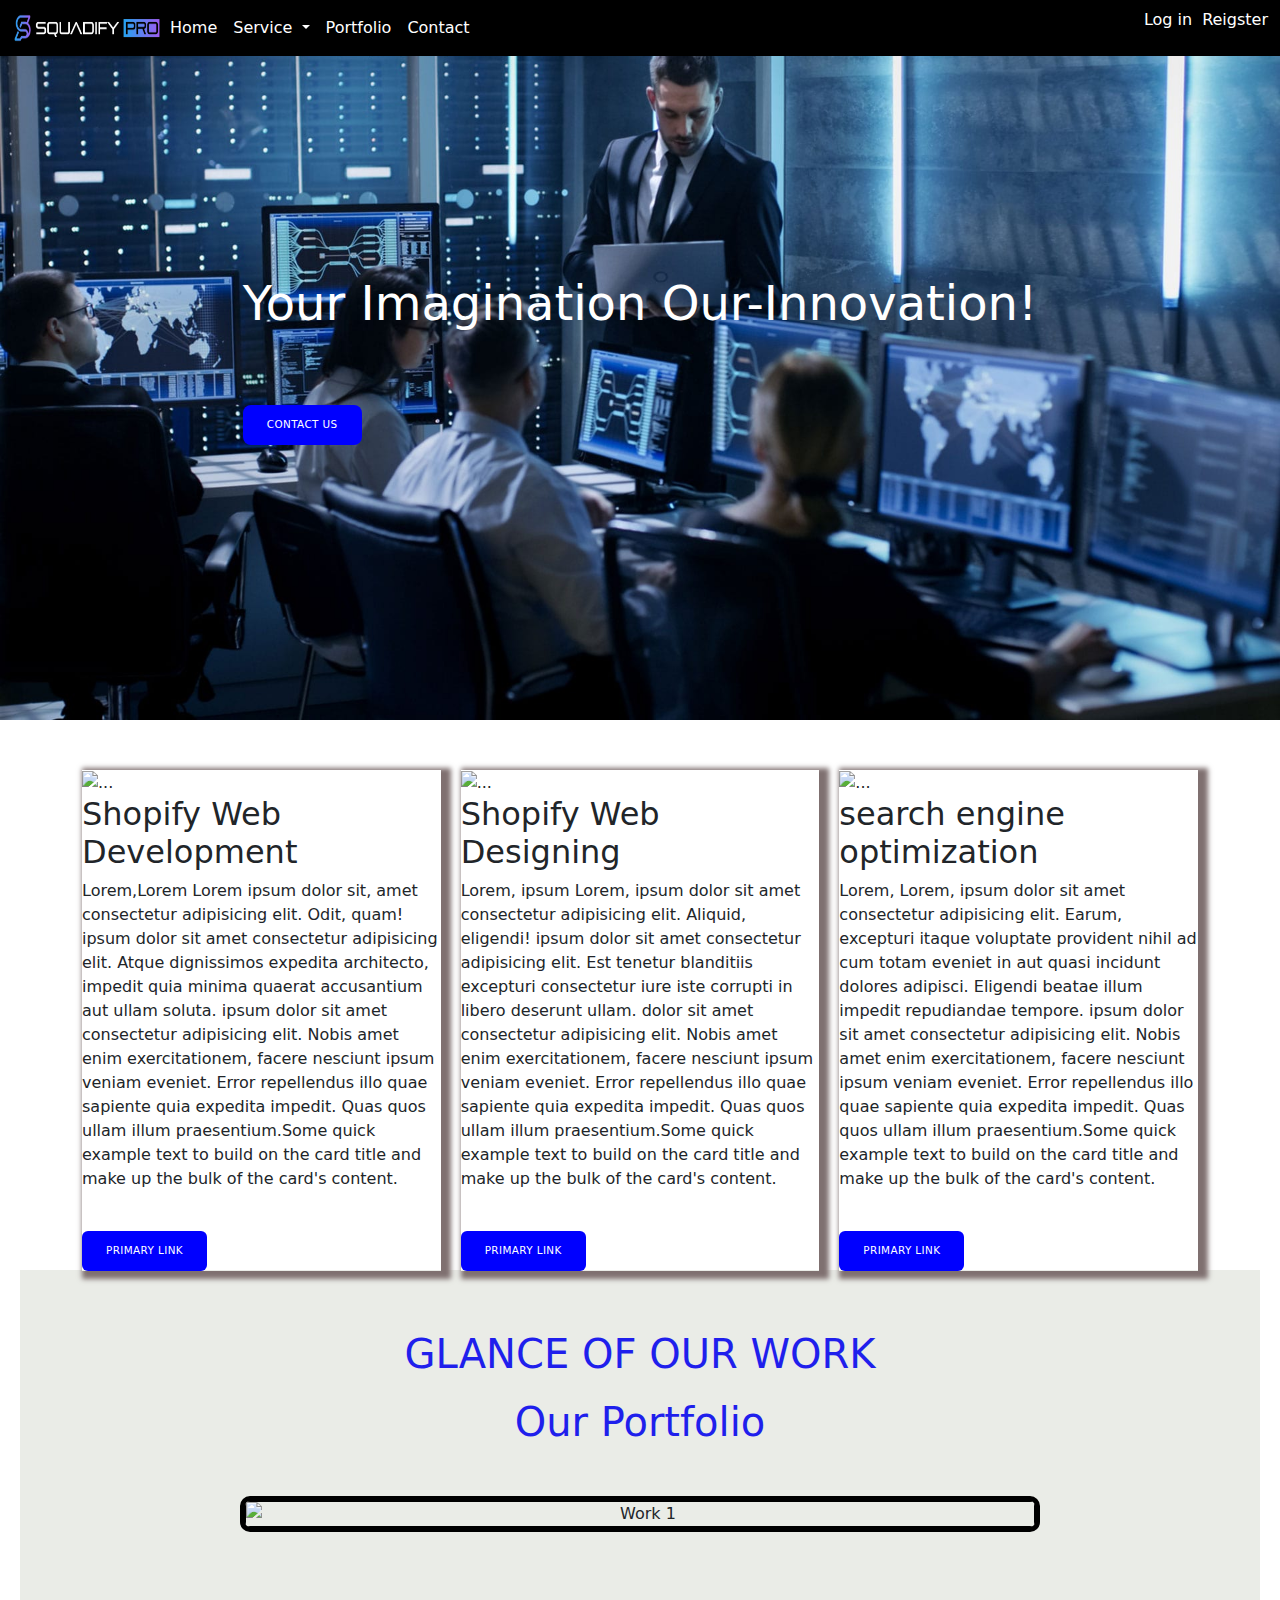
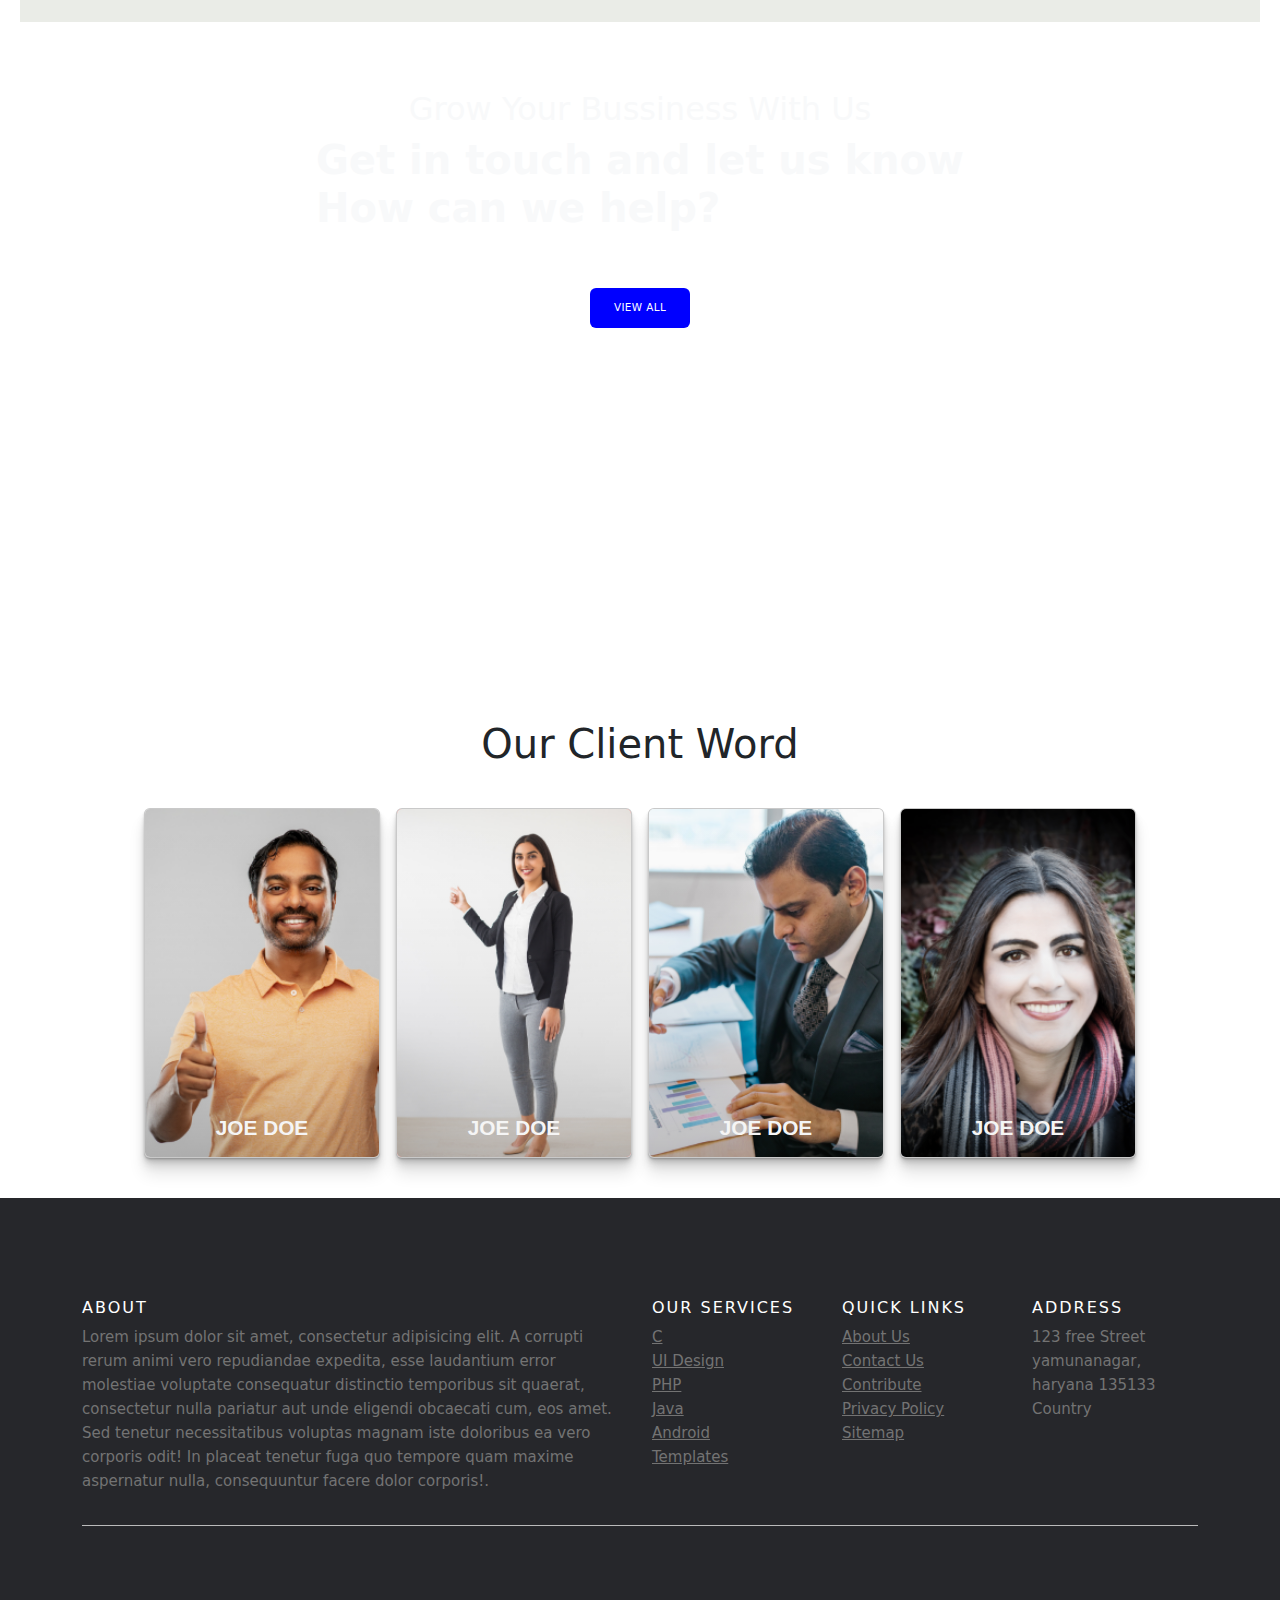
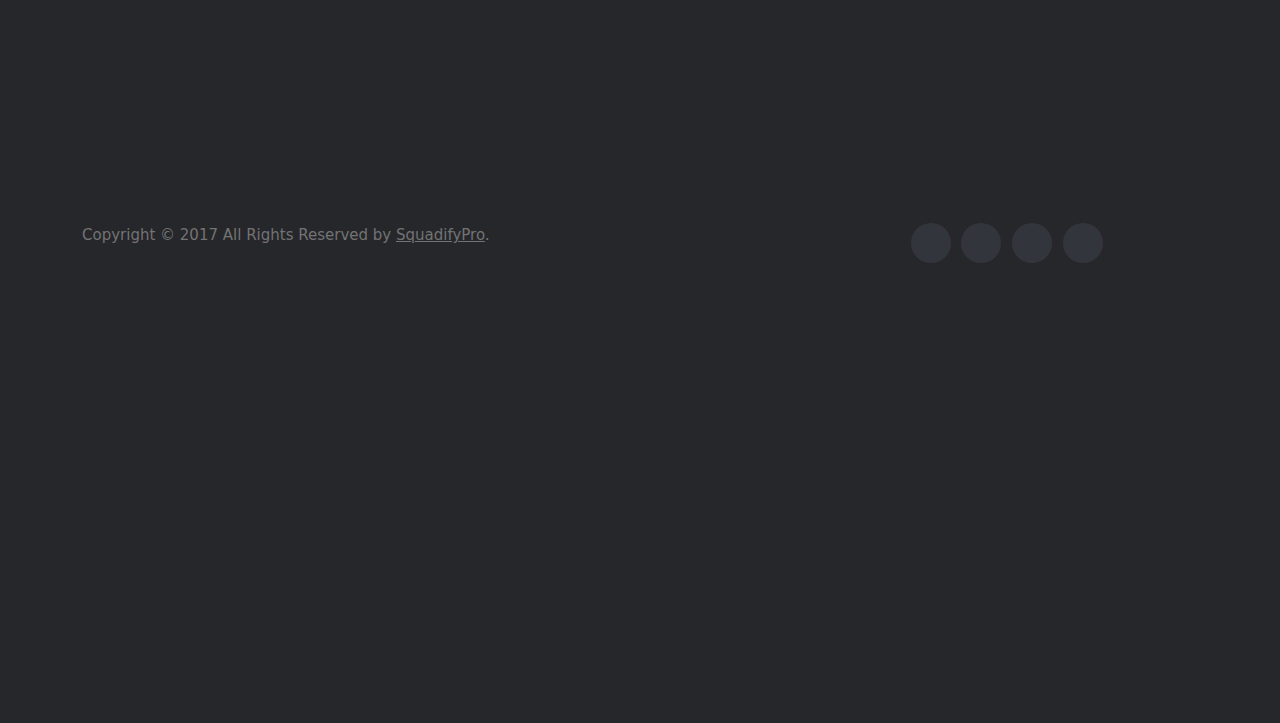
==== index.html @ 82ede5fd "first comit" ====
<!doctype html>
<html lang="en">

<head>
  <meta charset="utf-8">
  <meta name="viewport" content="width=device-width, initial-scale=1">
  <title>squadifypro</title>

  <link href="https://cdn.jsdelivr.net/npm/bootstrap@5.3.3/dist/css/bootstrap.min.css" rel="stylesheet"
    integrity="sha384-QWTKZyjpPEjISv5WaRU9OFeRpok6YctnYmDr5pNlyT2bRjXh0JMhjY6hW+ALEwIH" crossorigin="anonymous">

  <link rel="stylesheet" href="style.css">
  <link rel="icon" href="fav.ico" type="image/x-icon">

</head>

<body>
  <nav class="navbar navbar-expand-lg bg-body-tertiary">

    <div class="container-fluid d-flex justify-content-between align-items-center">

      <div class="logo">
        <img class="logo" src="Logo.png" alt="logo">
      </div>
      <button class="navbar-toggler togle-btn" type="button" data-bs-toggle="collapse"
        data-bs-target="#navbarSupportedContent" aria-controls="navbarSupportedContent" aria-expanded="false"
        aria-label="Toggle navigation">
        <span class="navbar-toggler-icon"></span>
      </button>
      <div class="collapse navbar-collapse" id="navbarSupportedContent">
        <ul class="navbar-nav me-auto mb-2 mb-lg-0 items">
          <li class="nav-item">
            <a class="nav-link active" aria-current="page" href="#">Home</a>
          </li>
          <li class="nav-item dropdown">
            <a class="nav-link dropdown-toggle" href="#" role="button" data-bs-toggle="dropdown" aria-expanded="false">
              Service
            </a>
            <ul class="dropdown-menu">
              <li><a class="dropdown-item" href="#">Web Designing</a></li>
              <li><a class="dropdown-item" href="#">App Develpoment</a></li>
              <li>
                <hr class="dropdown-divider">
              </li>
              <li><a class="dropdown-item" href="#">Cyber Security</a></li>
            </ul>
          </li>
          <li class="nav-item">
            <a class="nav-link active" aria-current="page" href="#">Portfolio</a>
          </li>
          <li class="nav-item">
            <a class="nav-link active" aria-current="page" href="#">Contact</a>
          </li>
        </ul>


        <div class="sign-up ">
          <ul class="d-flex signing">
            <li class="nav-item">
              <a class="nav-link active" aria-current="page" href="#">Log in</a>
            </li>
            <li class="nav-item">
              <a class="nav-link active" aria-current="page" href="#">Reigster</a>
            </li>
          </ul>
        </div>
      </div>


    </div>
  </nav>

  <div class="container-fluid main-img d-flex align-items-center justify-content-center">

    <div class="main-data">
      <h2 class="heading">Your Imagination Our-Innovation!</h2>
      <div class="btn-contact ">
        <button type="button" class="btn btn-primary btn-lg">Contact Us</button>
      </div>
    </div>
  </div>


  <div class="container d-flex  justify-content-center fst">
    <div class="card-web" style="width: 18rem;">
      <img src="https://squadifypro.com/wp-content/uploads/2021/07/shopify-logo.jpg" style="width: 15vw;"
        class="card-img-top" alt="...">
      <div class="card-body">
        <h2 >Shopify Web Development</h2>
        <p class="card-text">Lorem,Lorem Lorem ipsum dolor sit, amet consectetur adipisicing elit. Odit, quam! ipsum
          dolor sit amet consectetur adipisicing elit. Atque dignissimos expedita architecto, impedit quia minima
          quaerat accusantium aut ullam soluta. ipsum dolor sit amet consectetur adipisicing elit. Nobis amet enim
          exercitationem,
          facere nesciunt ipsum veniam eveniet. Error repellendus illo quae sapiente quia expedita impedit. Quas quos
          ullam illum praesentium.Some quick example text to build on the card title and make up the bulk of the card's
          content.</p>
        <a href="#" class="btn btn-primary " tabindex="-1" role="button" aria-disabled="true">Primary link</a>
      </div>
    </div>

    <div class="card-design" style="width: 18rem;">
      <img src="https://squadifypro.com/wp-content/uploads/2021/07/web-design.png" style="width: 8vw;"
        class="card-img-top" alt="...">
      <div class="card-body">
        <h2>Shopify Web Designing</h2>
        <p class="card-text">Lorem, ipsum Lorem, ipsum dolor sit amet consectetur adipisicing elit. Aliquid, eligendi!
          ipsum dolor sit amet consectetur adipisicing elit. Est tenetur blanditiis excepturi consectetur iure iste
          corrupti in libero deserunt ullam. dolor sit amet consectetur adipisicing elit. Nobis amet enim
          exercitationem,
          facere nesciunt ipsum veniam eveniet. Error repellendus illo quae sapiente quia expedita impedit. Quas quos
          ullam illum praesentium.Some quick example text to build on the card title and make up the bulk of the card's
          content.</p>
        <a href="#" class="btn btn-primary " tabindex="-1" role="button">Primary link</a>
      </div>
    </div>

    <div class="card-seo" style="width: 18rem;">
      <img src="https://squadifypro.com/wp-content/uploads/2021/07/seo-logo.png" style="width: 8vw;"
        class="card-img-top" alt="...">
      <div class="card-body">
        <h2>search engine optimization</h2>
        <p class="card-text">Lorem, Lorem, ipsum dolor sit amet consectetur adipisicing elit. Earum, excepturi itaque
          voluptate provident nihil ad cum totam eveniet in aut quasi incidunt dolores adipisci. Eligendi beatae illum
          impedit repudiandae tempore. ipsum dolor sit amet consectetur adipisicing elit. Nobis amet enim
          exercitationem,
          facere nesciunt ipsum veniam eveniet. Error repellendus illo quae sapiente quia expedita impedit. Quas quos
          ullam illum praesentium.Some quick example text to build on the card title and make up the bulk of the card's
          content.</p>
        <a href="#" class="btn btn-primary" tabindex="-1" role="button" aria-disabled="true">Primary link</a>
      </div>
    </div>
  </div>



  <section class="portfolio" id="portfolio">
    <div class="portfolio1">
      <h1 class="portfolio1-heading">
        GLANCE OF OUR WORK
      </h1>
      <h1 class="portfolio2-heading">
        Our Portfolio
      </h1>
    </div>

    <div class="slider">
      <div class="slides">
        <div class="slide"><img src="https://squadifypro.com/wp-content/uploads/2022/08/mbn-2.png" alt="Work 1"></div>
        <div class="slide"><img src="https://squadifypro.com/wp-content/uploads/2022/08/VAlue-2-1.png" alt="Work 2">
        </div>
        <div class="slide"><img src="https://squadifypro.com/wp-content/uploads/2022/08/New-Project-2-1.png"
            alt="Work 3"></div>


      </div>


  </section>



  <!-- <div class="portfolio mt-5 d-flex flex-column align-items-center text-primary">
    <div class="content">
      <h2>Our Portfolio</h2>
    </div>
    <div class="container-lg " style="height: 40vh;">
      <div id="carouselExampleAutoplaying" class="carousel slide" data-bs-ride="carousel">
        <div class="carousel-inner">
          <div class="carousel-item active">
            <img src="https://buffer.com/library/content/images/size/w1200/2023/10/free-images.jpg"
              class="d-block w-100" alt="...">
          </div>
          <div class="carousel-item">
            <img
              src="https://images.ctfassets.net/hrltx12pl8hq/28ECAQiPJZ78hxatLTa7Ts/2f695d869736ae3b0de3e56ceaca3958/free-nature-images.jpg?fit=fill&w=1200&h=630"
              class="d-block w-100" alt="...">
          </div>
          <div class="carousel-item">
            <img src="https://d38b044pevnwc9.cloudfront.net/cutout-nuxt/enhancer/2.jpg" class="d-block w-100" alt="...">
          </div>
        </div>
        <button class="carousel-control-prev" type="button" data-bs-target="#carouselExampleAutoplaying"
          data-bs-slide="prev">
          <span class="carousel-control-prev-icon" aria-hidden="true"></span>
          <span class="visually-hidden">Previous</span>
        </button>
        <button class="carousel-control-next" type="button" data-bs-target="#carouselExampleAutoplaying"
          data-bs-slide="next">
          <span class="carousel-control-next-icon" aria-hidden="true"></span>
          <span class="visually-hidden">Next</span>
        </button>
      </div>

      <div class="btn-potfolio d-flex justify-content-center mt-3">
        <button type="button" class="btn btn-primary ">View All</button>
      </div>
    </div>

  </div> -->
  

  <div class="container-fluid bck-img" style="height: 70vh;">

    <div class="text text-light d-flex justify-content-center flex-column align-items-center ">
      <h1 class="touch-headline1 fs-2 mt-5">Grow Your Bussiness With Us</h1>
      <h1 class="touch-headline2 fw-bolder ">Get in touch and let us know<br>How can we help?</h1>
      <button type="button" class="btn btn-primary mt-5 ">View All</button>
    </div>
  </div>

  <div class="container-fluid d-flex flex-column align-items-center text-center mt-5">

    <h1 class="heading-review">Our Client Word</h1>


    <main class="page-content mt-3 my-4">
      <div class="card">
        <div class="content">
          <h2 class="title">JOE DOE</h2>
          <p class="copy">Lorem lit. Eligendi maiores architecto inventore veritatis autem deserunt perspiciatis, velit
            odit rerum odio.amet con
            mountains</p>
          <a href="https://squadifypro.com/portfolio/"><button class="btn">Read more</button></a>
          <!-- <button class="btn">Read more</button> -->
        </div>

      </div>
      <div class="card">
        <div class="content">
          <h2 class="title">JOE DOE</h2>
          <p class="copy">Lorem lit. Eligendi maiores architecto inventore veritatis autem deserunt perspiciatis, velit
            odit rerum odio.amet con
            mountains</p>
          <a href="https://squadifypro.com/portfolio/"><button class="btn">Read more</button></a>
          <!-- <button class="btn">Read more</button> -->
        </div>
      </div>
      <div class="card">
        <div class="content">
          <h2 class="title">JOE DOE</h2>
          <p class="copy">Lorem lit. Eligendi maiores architecto inventore veritatis autem deserunt perspiciatis, velit
            odit rerum odio.amet con
            mountains</p>
          <a href="https://squadifypro.com/portfolio/"><button class="btn">Read more</button></a>
          <!-- <button class="btn">Read more</button> -->
        </div>
      </div>
      <div class="card">
        <div class="content">
          <h2 class="title">JOE DOE</h2>
          <p class="copy">Lorem lit. Eligendi maiores architecto inventore veritatis autem deserunt perspiciatis, velit
            odit rerum odio.amet con
            mountains</p>
          <a href="https://squadifypro.com/portfolio/"><button class="btn">Read more</button></a>
          <!-- <button class="btn">Read more</button> -->
        </div>
      </div>
    </main>

  </div>





  <footer class="site-footer">
    <div class="container">
      <div class="row">
        <div class=" col-md-6">
          <h6>About</h6>
          <p class="text-justify">Lorem ipsum dolor sit amet, consectetur adipisicing elit. A corrupti rerum animi vero
            repudiandae expedita, esse laudantium error molestiae voluptate consequatur distinctio temporibus sit
            quaerat, consectetur nulla pariatur aut unde eligendi obcaecati cum, eos amet. Sed tenetur necessitatibus
            voluptas magnam iste doloribus ea vero corporis odit! In placeat tenetur fuga quo tempore quam maxime
            aspernatur nulla, consequuntur facere dolor corporis!.</p>
        </div>

        <div class="col-md-2">
          <h6>Our Services</h6>
          <ul class="footer-links">
            <li><a href="http://scanfcode.com/category/c-language/">C</a></li>
            <li><a href="http://scanfcode.com/category/front-end-development/">UI Design</a></li>
            <li><a href="http://scanfcode.com/category/back-end-development/">PHP</a></li>
            <li><a href="http://scanfcode.com/category/java-programming-language/">Java</a></li>
            <li><a href="http://scanfcode.com/category/android/">Android</a></li>
            <li><a href="http://scanfcode.com/category/templates/">Templates</a></li>
          </ul>
        </div>

        <div class="col-md-2">
          <h6>Quick Links</h6>
          <ul class="footer-links">
            <li><a href="http://scanfcode.com/about/">About Us</a></li>
            <li><a href="http://scanfcode.com/contact/">Contact Us</a></li>
            <li><a href="http://scanfcode.com/contribute-at-scanfcode/">Contribute</a></li>
            <li><a href="http://scanfcode.com/privacy-policy/">Privacy Policy</a></li>
            <li><a href="http://scanfcode.com/sitemap/">Sitemap</a></li>
          </ul>
        </div>
        <div class="col-md-2">
          <h6>Address</h6>
          <p>123 free Street<br>yamunanagar, haryana 135133<br>Country</p>
        </div>
      </div>
      <hr>
    </div>
    <div class="container">
      <div class="row">
        <div class="col-md-8">
          <p class="copyright-text">Copyright &copy; 2017 All Rights Reserved by
            <a href="#">SquadifyPro</a>.
          </p>
        </div>

        <div class="col-md-3">
          <ul class="social-icons">
            <li><a class="facebook" href="#"><i class="fab fa-facebook"></i></a></li>
            <li><a class="twitter" href="#"><i class="fab fa-twitter"></i></a></li>
            <li><a class="dribbble" href="#"><i class="fab fa-dribbble"></i></a></li>
            <li><a class="linkedin" href="#"><i class="fab fa-linkedin"></i></a></li>
          </ul>

        </div>
      </div>
    </div>
  </footer>

  <script src="https://cdn.jsdelivr.net/npm/bootstrap@5.3.3/dist/js/bootstrap.bundle.min.js"
    integrity="sha384-YvpcrYf0tY3lHB60NNkmXc5s9fDVZLESaAA55NDzOxhy9GkcIdslK1eN7N6jIeHz"
    crossorigin="anonymous"></script>
</body>

</html>
---- style.css ----
* {
    margin: 0;
    padding: 0;
}

body {
    overflow-x: hidden;
}

.logo {
    width: 150px !important;
    height: 40px !important;
}

.navbar {
    background-color: black !important;
    color: white !important;
    position: fixed !important;
    width: 100%;
    z-index: 500;

}

.nav-link,
.navbar-toggler-icon,
.dropdown-item {
    color: white !important;
}

.dropdown-menu li a {
    color: black !important;
}

.togle-btn {
    color: rgb(240, 235, 235) !important;
    /* border: 3px solid gray; */
    z-index: 1000;
    opacity: 1;

}

.signing {
    gap: 10px;
    list-style: none;

}

.main-img {
    background-image: url('home.jpg');
    background-size: cover;

    width: 100vw;
    height: 80vh;
}

/* .main-data{
     display: flex;
     flex-direction: column;
     align-items: center;
     position: relative;
     top: 200px;
} */
.heading {
    color: white;
    font-weight: 900px;
    font-size: 3rem;
    padding-bottom: 40px;
}

.btn-contact .btn {
    transition: transform 0.4s ease, background-color 0.4s ease;
}

.btn-contact .btn:hover {
    transform: scale(1.1);
    background-color: #66add4;
}

.container {
    gap: 20px;
    margin-top: 50px;
    height: 30rem;
    flex-wrap: wrap;

}

.card-web {
    flex: 1 1 250px;
    box-shadow: 5px 3px 5px 5px rgb(127, 112, 112);
}

.card-design {
    flex: 1 1 250px;
    box-shadow: 5px 3px 5px 5px rgb(127, 112, 112);
}

.card-seo {
    flex: 1 1 250px;
    box-shadow: 5px 3px 5px 5px rgb(127, 112, 112);
}

.card-web,
.card-design,
.card-seo {
    flex: 1 1 250px;
    box-shadow: 5px 3px 5px 5px rgb(127, 112, 112);
    transition: transform 0.3s ease, box-shadow 0.3s ease;
}

.card-web:hover,
.card-design:hover,
.card-seo:hover {
    transform: translateY(-10px);
    box-shadow: 10px 6px 10px 5px rgba(21, 20, 20, 0.8);
}

.bck-img {
    background-image: linear-gradient(rgba(19, 47, 102, 0.33), rgba(19, 47, 102, 0.33)), url(https://squadifypro.com/wp-content/uploads/2021/07/scott-graham-5fNmWej4tAA-unsplash-1-1.jpg);
    background-size: auto, cover;
    background-attachment: fixed;
    background-repeat: no-repeat;
    text-align: left;
    background-position: center;
}



@import url('https://fonts.googleapis.com/css?family=Cardo:400i|Rubik:400,700&display=swap');

:root {
    --d: 700ms;
    --e: cubic-bezier(0.19, 1, 0.22, 1);
    --font-sans: 'Rubik', sans-serif;
    --font-serif: 'Cardo', serif;
}

/* * {
	 box-sizing: border-box;
} */
/* html, body {
	 height: 100%;
} */
/* body {
	 display: grid;
	 place-items: center;
} */
.page-content {
    display: grid;
    grid-gap: 1rem;
    padding: 1rem;
    max-width: 1024px;
    margin: 0 auto;
    font-family: var(--font-sans);
}

@media (min-width: 600px) {
    .page-content {
        grid-template-columns: repeat(2, 1fr);
    }
}

@media (min-width: 800px) {
    .page-content {
        grid-template-columns: repeat(4, 1fr);
    }
}

.card {
    position: relative;
    display: flex;
    align-items: flex-end;
    overflow: hidden;
    padding: 1rem;
    width: 100%;
    text-align: center;
    color: whitesmoke;
    background-color: whitesmoke;
    box-shadow: 0 1px 1px rgba(0, 0, 0, 0.1), 0 2px 2px rgba(0, 0, 0, 0.1), 0 4px 4px rgba(0, 0, 0, 0.1), 0 8px 8px rgba(0, 0, 0, 0.1), 0 16px 16px rgba(0, 0, 0, 0.1);
}

@media (min-width: 600px) {
    .card {
        height: 350px;
    }
}

.card:before {
    content: '';
    position: absolute;
    top: 0;
    left: 0;
    width: 100%;
    height: 110%;
    background-size: cover;
    background-position: 0 0;
    transition: transform calc(var(--d) * 1.5) var(--e);
    pointer-events: none;
}

.card:after {
    content: '';
    display: block;
    position: absolute;
    top: 0;
    left: 0;
    width: 100%;
    height: 200%;
    pointer-events: none;
    background-image: linear-gradient(to bottom, rgba(0, 0, 0, 0) 0%, rgba(0, 0, 0, 0.009) 11.7%, rgba(0, 0, 0, 0.034) 22.1%, rgba(0, 0, 0, 0.072) 31.2%, rgba(0, 0, 0, 0.123) 39.4%, rgba(0, 0, 0, 0.182) 46.6%, rgba(0, 0, 0, 0.249) 53.1%, rgba(0, 0, 0, 0.320) 58.9%, rgba(0, 0, 0, 0.394) 64.3%, rgba(0, 0, 0, 0.468) 69.3%, rgba(0, 0, 0, 0.540) 74.1%, rgba(0, 0, 0, 0.607) 78.8%, rgba(0, 0, 0, 0.668) 83.6%, rgba(0, 0, 0, 0.721) 88.7%, rgba(0, 0, 0, 0.762) 94.1%, rgba(0, 0, 0, 0.790) 100%);
    transform: translateY(-50%);
    transition: transform calc(var(--d) * 2) var(--e);
}

.card:nth-child(1):before {
    background-image: url(1.png);
    /* background-color:lightgreen; */
    /* background-image: url(https://images.unsplash.com/photo-1517021897933-0e0319cfbc28?ixlib=rb-1.2.1&q=80&fm=jpg&crop=entropy&cs=tinysrgb&w=400&fit=max&ixid=eyJhcHBfaWQiOjE0NTg5fQ); */
}

.card:nth-child(2):before {
    background-color: lightcoral;
    background-image: url(3.png);

    /* background-image: url(https://images.unsplash.com/photo-1533903345306-15d1c30952de?ixlib=rb-1.2.1&q=80&fm=jpg&crop=entropy&cs=tinysrgb&w=400&fit=max&ixid=eyJhcHBfaWQiOjE0NTg5fQ); */
}

.card:nth-child(3):before {
    background-image: url(2.png);
    /* background-color:lightpink; */
    /* background-image: url(https://www.istockphoto.com/photo/portrait-of-young-man-ready-for-job-business-concept-gm1476170969-505444546?utm_campaign=srp_photos_top&utm_content=https%3A%2F%2Funsplash.com%2Fs%2Fphotos%2Fprofile-picture&utm_medium=affiliate&utm_source=unsplash&utm_term=profile+picture%3A%3A%3A); */
}

.card:nth-child(4):before {
    background-image: url(4.png);
    /* background-color: lightgray; */
    /* background-image: url(https://images.unsplash.com/photo-1531306728370-e2ebd9d7bb99?ixlib=rb-1.2.1&q=80&fm=jpg&crop=entropy&cs=tinysrgb&w=400&fit=max&ixid=eyJhcHBfaWQiOjE0NTg5fQ); */
}

.content {
    position: relative;
    display: flex;
    flex-direction: column;
    align-items: center;
    width: 100%;
    padding: 1rem;
    transition: transform var(--d) var(--e);
    z-index: 1;
}

.content>*+* {
    margin-top: 1rem;
}

.title {
    font-size: 1.3rem;
    font-weight: bold;
    line-height: 1.2;

}

.copy {
    font-family: var(--font-serif);
    font-size: 1.125rem;
    font-style: italic;
    line-height: 1.35;
}

.btn {
    cursor: pointer;
    margin-top: 1.5rem;
    padding: 0.75rem 1.5rem;
    font-size: 0.65rem;
    font-weight: 700px;
    letter-spacing: 0.025rem;
    text-transform: uppercase;
    color: white;
    background-color: blue;
    border: none;
}

.btn:hover {
    /* background-color: #0d0d0d;
      */
    transform: scale(1.1);
    background-color: #66add4;
}

.btn:focus {
    outline: 1px dashed yellow;
    outline-offset: 3px;
}

@media (hover: hover) and (min-width: 600px) {
    .card:after {
        transform: translateY(0);
    }

    .content {
        transform: translateY(calc(100% - 4.5rem));
    }

    .content>*:not(.title) {
        opacity: 0;
        transform: translateY(1rem);
        transition: transform var(--d) var(--e), opacity var(--d) var(--e);
    }

    .card:hover,
    .card:focus-within {
        align-items: center;
    }

    .card:hover:before,
    .card:focus-within:before {
        transform: translateY(-4%);
    }

    .card:hover:after,
    .card:focus-within:after {
        transform: translateY(-50%);
    }

    .card:hover .content,
    .card:focus-within .content {
        transform: translateY(0);
    }

    .card:hover .content>*:not(.title),
    .card:focus-within .content>*:not(.title) {
        opacity: 1;
        transform: translateY(0);
        transition-delay: calc(var(--d) / 8);
    }

    .card:focus-within:before,
    .card:focus-within:after,
    .card:focus-within .content,
    .card:focus-within .content>*:not(.title) {
        transition-duration: 0s;
    }
}


.site-footer {
    background-color: #26272b;
    padding: 45px 0 20px;
    font-size: 15px;
    line-height: 24px;
    color: #737373;
}

.site-footer hr {
    border-top-color: #bbb;
    opacity: 2.5
}

.site-footer hr.small {
    margin: 20px
}

.site-footer h6 {
    color: #fff;
    font-size: 16px;
    text-transform: uppercase;
    margin-top: 5px;
    letter-spacing: 2px
}

.site-footer a {
    color: #737373;
}

.site-footer a:hover {
    color: #3366cc;
    text-decoration: none;
}

.footer-links {
    padding-left: 0;
    list-style: none
}

.footer-links li {
    display: block
}

.footer-links a {
    color: #737373
}

.footer-links a:active,
.footer-links a:focus,
.footer-links a:hover {
    color: #3366cc;
    text-decoration: none;
}

.footer-links.inline li {
    display: inline-block
}

.site-footer .social-icons {
    text-align: right
}

.site-footer .social-icons a {
    width: 40px;
    height: 40px;
    line-height: 40px;
    margin-left: 6px;
    margin-right: 0;
    border-radius: 100%;
    background-color: #33353d
}

.copyright-text {
    margin: 0
}

@media (max-width:991px) {
    .site-footer [class^=col-] {
        margin-bottom: 30px
    }
}

@media (max-width:767px) {
    .site-footer {
        padding-bottom: 0
    }

    .site-footer .copyright-text,
    .site-footer .social-icons {
        text-align: center
    }
}

.social-icons {
    padding-left: 0;
    margin-bottom: 0;
    list-style: none
}

.social-icons li {
    display: inline-block;
    margin-bottom: 4px
}

.social-icons li.title {
    margin-right: 15px;
    text-transform: uppercase;
    color: #96a2b2;
    font-weight: 700;
    font-size: 13px
}

.social-icons a {
    background-color: #eceeef;
    color: #818a91;
    font-size: 16px;
    display: inline-block;
    line-height: 44px;
    width: 44px;
    height: 44px;
    text-align: center;
    margin-right: 8px;
    border-radius: 100%;
    -webkit-transition: all .2s linear;
    -o-transition: all .2s linear;
    transition: all .2s linear
}

.social-icons a:active,
.social-icons a:focus,
.social-icons a:hover {
    color: #fff;
    background-color: #29aafe
}

.social-icons.size-sm a {
    line-height: 34px;
    height: 34px;
    width: 34px;
    font-size: 14px
}

.social-icons a.facebook:hover {
    background-color: #3b5998
}

.social-icons a.twitter:hover {
    background-color: #00aced
}

.social-icons a.linkedin:hover {
    background-color: #007bb6
}

.social-icons a.dribbble:hover {
    background-color: #ea4c89
}

@media (max-width:767px) {
    .social-icons li.title {
        display: block;
        margin-right: 0;
        font-weight: 600
    }
}



/* SLIDER  */

.portfolio {
    margin: 20px;
    padding: 50px;
    text-align: center;
    background-color: rgb(234, 236, 231);
    z-index: 0
}

.portfolio1-heading,
.portfolio2-heading {
    margin: 0;
    padding: 10px;
    font-size: 40px;
    color: #1f1fec;
}

.slider {
    position: relative;
    max-width: 800px;
    margin: 40px auto;
    overflow: hidden;
    border-radius: 10px;
    border: 5px solid black;
    z-index: 0
}

.slides {
    display: flex;
    /* transition: transform 10s ease-in; */
    animation: slide-animation 10s infinite;
    width: 100%;



}

.slide {

    min-width: 100%;
    box-sizing: border-box;
    border: 1px solid black;
}

.slide img {
    width: 100%;
    display: block;
}

@keyframes slide-animation {
    0% {
        transform: translateX(0);
    }

    33% {
        transform: translateX(-100%);
    }

    66% {
        transform: translateX(-200%);
    }

    100% {
        transform: translateX(0);
    }
}

@media (max-width: 375px) {
   
    .navbar-toggler {
        font-size: 1rem; 
        border: 5px solid blue;
    }

    .main-img {
        height: 100vh; 
        width: 100vw;
    }

    .container {
        flex-direction: column; 
    }

    .card-web, .card-design, .card-seo {
        flex: 1 1 100%; 
        margin-bottom: 1rem; 
    }

    .heading {
        font-size: 2rem; 
    }
    .container {
        
        flex-direction:column !important; 
        align-items: center !important; 
        border: 3px solid blue;
      }
    
      .card-web, .card-design, .card-seo {
        width: 90%; 
        margin-bottom: 1rem; 
      }
    
      .card-img-top {
        width: 100%; 
      }
    
      .card-body h2 {
        font-size: 1.5rem; 
      }
    
      .card-body p {
        font-size: 0.9rem; 
      }
    
      .btn {
        font-size: 0.8rem; 
    }
     
    
}


.card:hover,
.card:focus-within {
    transform: scale(1.02); 
}

/* Ensuring that z-index values are consistent and logical */
.togle-btn {
    z-index: 1000; /* Ensure this is higher than navbar if needed */
}

.navbar {
    z-index: 500; /* Ensure this is lower than togle-btn if overlapping */
}
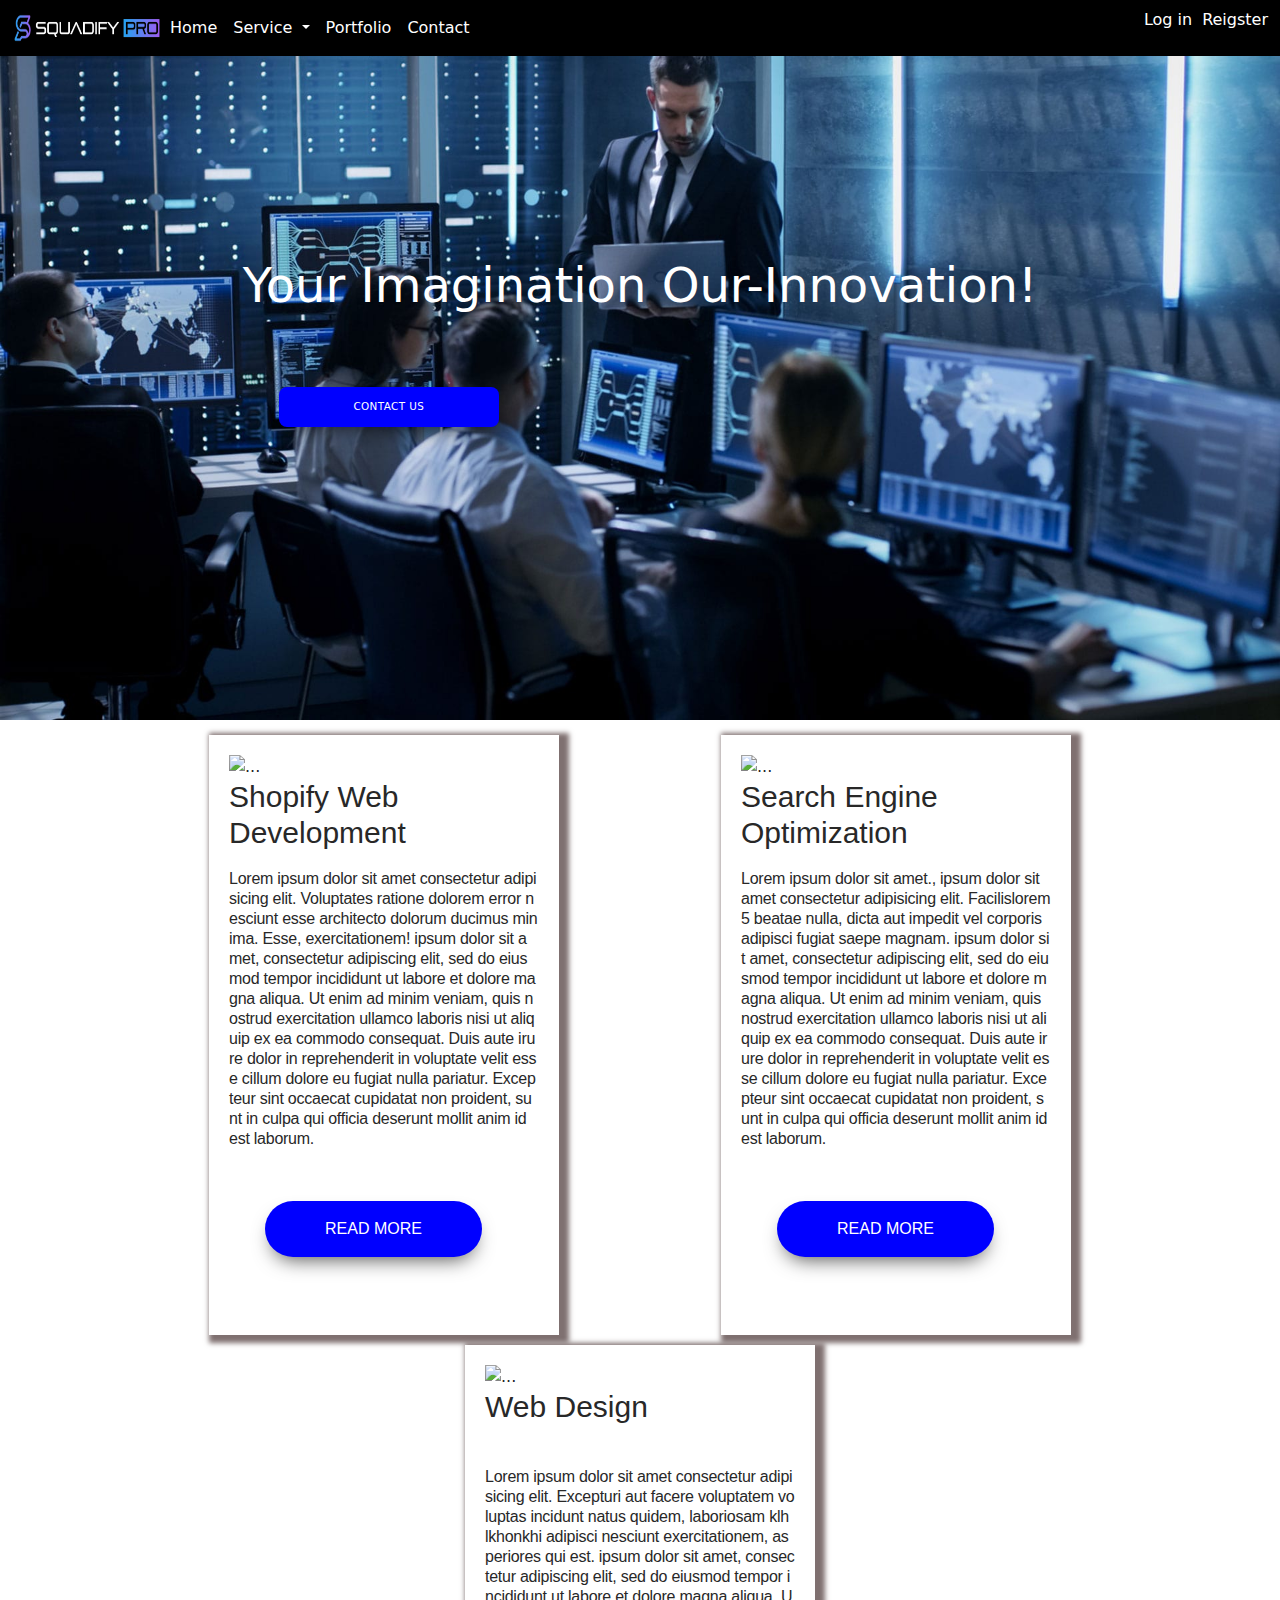
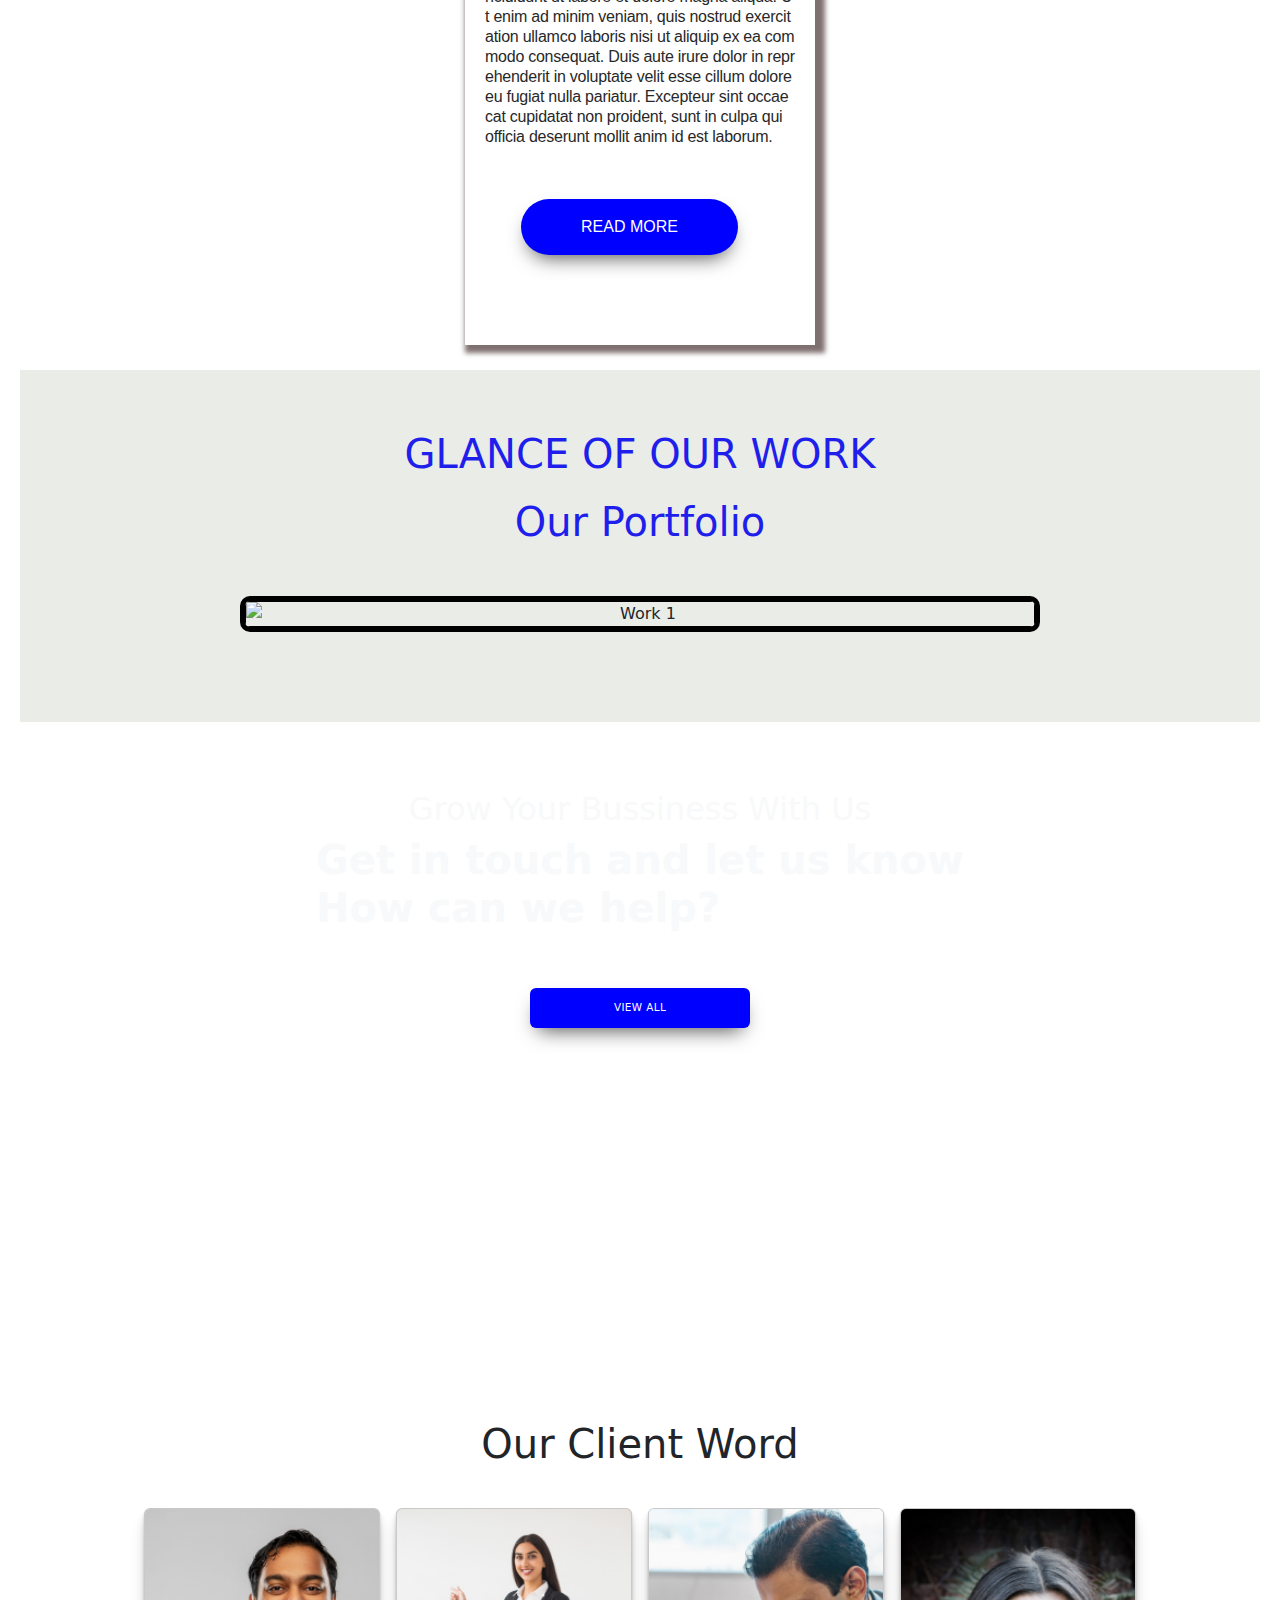
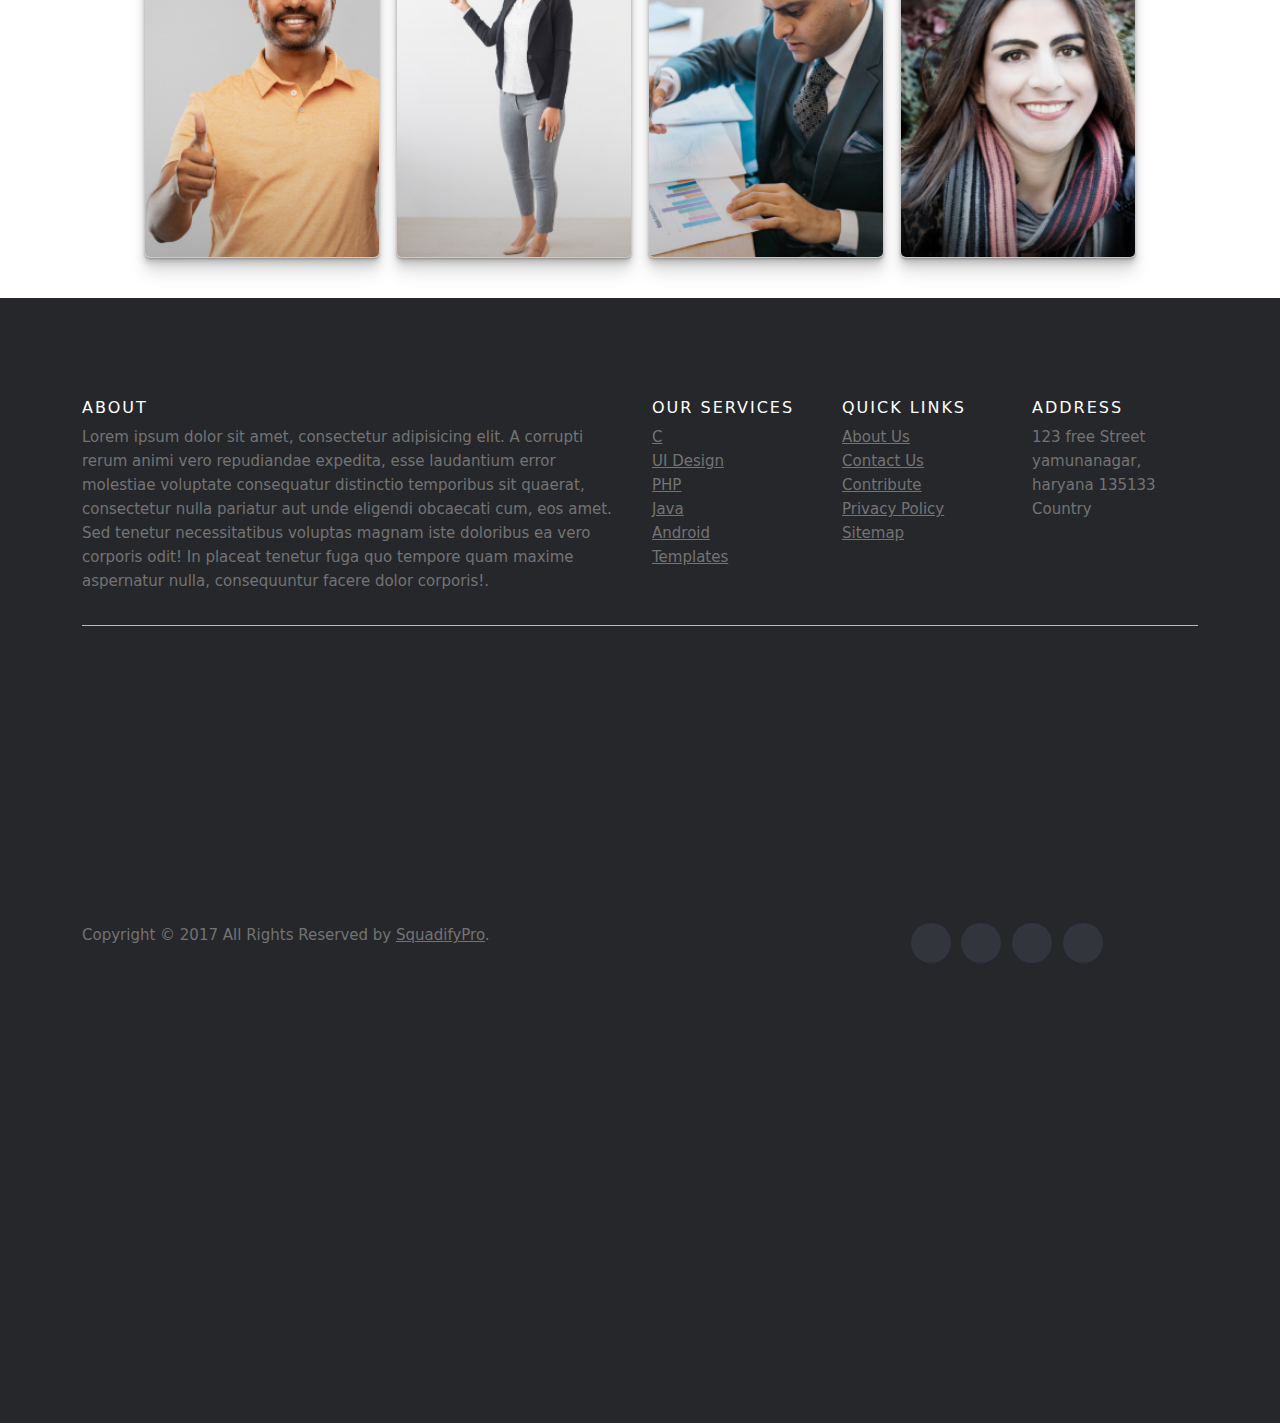
==== commit 639c0106: "chnge" ====
--- a/index.html
+++ b/index.html
@@ -22,7 +22,7 @@
       <div class="logo">
         <img class="logo" src="Logo.png" alt="logo">
       </div>
-      <button class="navbar-toggler togle-btn" type="button" data-bs-toggle="collapse"
+      <button class="navbar-toggler togle-btn bg-light" type="button" data-bs-toggle="collapse"
         data-bs-target="#navbarSupportedContent" aria-controls="navbarSupportedContent" aria-expanded="false"
         aria-label="Toggle navigation">
         <span class="navbar-toggler-icon"></span>
@@ -81,12 +81,62 @@
   </div>
 
 
-  <div class="container d-flex  justify-content-center fst">
+  <div class="container1 d-flex justify-content-around ">
+    <div class="card1">
+      <img src="https://squadifypro.com/wp-content/uploads/2021/07/shopify-logo.jpg" style="width: 15vw;"
+        class="card-img-top" alt="...">
+      <h2>Shopify Web Development</h2>
+      <hr />
+      <p>Lorem ipsum dolor sit amet consectetur adipisicing elit. Voluptates ratione dolorem error nesciunt esse architecto dolorum ducimus minima. Esse, exercitationem! ipsum dolor  sit amet, consectetur adipiscing elit, sed do eiusmod tempor incididunt ut labore et dolore
+        magna aliqua. Ut enim ad minim veniam, quis nostrud exercitation ullamco laboris nisi ut aliquip ex ea commodo
+        consequat. Duis aute irure dolor in reprehenderit in voluptate velit esse cillum dolore eu fugiat nulla
+        pariatur. Excepteur sint occaecat cupidatat non proident, sunt in culpa qui officia deserunt mollit anim id est
+        laborum.
+      </p>
+      <button>read more</button>
+    </div>
+
+    <div class="card1">
+      <img src="https://squadifypro.com/wp-content/uploads/2021/07/seo-logo.png" style="width: 8vw;"
+        class="card-img-top" alt="...">
+      <h2>Search Engine Optimization </h2>
+      <hr />
+      <p>Lorem ipsum dolor sit amet., ipsum dolor sit amet consectetur adipisicing elit. Facilislorem5
+         beatae nulla, dicta aut impedit vel corporis adipisci fugiat saepe magnam. ipsum dolor sit amet, consectetur adipiscing elit, sed do eiusmod tempor incididunt ut labore et dolore
+        magna aliqua. Ut enim ad minim veniam, quis nostrud exercitation ullamco laboris nisi ut aliquip ex ea commodo
+        consequat. Duis aute irure dolor in reprehenderit in voluptate velit esse cillum dolore eu fugiat nulla
+        pariatur. Excepteur sint occaecat cupidatat non proident, sunt in culpa qui officia deserunt mollit anim id est
+        laborum.
+      </p>
+      <button>read more</button>
+    </div>
+
+    <div class="card1">
+      <img src="https://squadifypro.com/wp-content/uploads/2021/07/web-design.png" style="width: 8vw;"
+        class="card-img-top" alt="...">
+
+      <h2>Web Design</h2>
+      <br>
+      <hr />
+      <p>Lorem ipsum dolor sit amet consectetur adipisicing elit. Excepturi aut facere voluptatem voluptas incidunt natus quidem, laboriosam klh lkhonkhi  adipisci nesciunt exercitationem, asperiores qui est. ipsum dolor sit amet, consectetur adipiscing elit, sed do eiusmod tempor incididunt ut labore et dolore
+        magna aliqua. Ut enim ad minim veniam, quis nostrud exercitation ullamco laboris nisi ut aliquip ex ea commodo
+        consequat. Duis aute irure dolor in reprehenderit in voluptate velit esse cillum dolore eu fugiat nulla
+        pariatur. Excepteur sint occaecat cupidatat non proident, sunt in culpa qui officia deserunt mollit anim id est
+        laborum.
+      </p>
+      <button>read more</button>
+    </div>
+
+    </button>
+  </div>
+  
+
+  <!-- <div class="container d-flex  justify-content-center fst">
     <div class="card-web" style="width: 18rem;">
       <img src="https://squadifypro.com/wp-content/uploads/2021/07/shopify-logo.jpg" style="width: 15vw;"
         class="card-img-top" alt="...">
       <div class="card-body">
-        <h2 >Shopify Web Development</h2>
+        <h2>Shopify Web Development</h2>
         <p class="card-text">Lorem,Lorem Lorem ipsum dolor sit, amet consectetur adipisicing elit. Odit, quam! ipsum
           dolor sit amet consectetur adipisicing elit. Atque dignissimos expedita architecto, impedit quia minima
           quaerat accusantium aut ullam soluta. ipsum dolor sit amet consectetur adipisicing elit. Nobis amet enim
@@ -129,7 +179,8 @@
         <a href="#" class="btn btn-primary" tabindex="-1" role="button" aria-disabled="true">Primary link</a>
       </div>
     </div>
-  </div>
+  </div> -->
+
 
 
 
@@ -197,7 +248,7 @@
     </div>
 
   </div> -->
-  
+
 
   <div class="container-fluid bck-img" style="height: 70vh;">
 
@@ -325,6 +376,9 @@
     </div>
   </footer>
 
+
+ 
+
   <script src="https://cdn.jsdelivr.net/npm/bootstrap@5.3.3/dist/js/bootstrap.bundle.min.js"
     integrity="sha384-YvpcrYf0tY3lHB60NNkmXc5s9fDVZLESaAA55NDzOxhy9GkcIdslK1eN7N6jIeHz"
     crossorigin="anonymous"></script>
--- a/style.css
+++ b/style.css
@@ -21,6 +21,8 @@
 
 }
 
+
+
 .nav-link,
 .navbar-toggler-icon,
 .dropdown-item {
@@ -32,17 +34,18 @@
 }
 
 .togle-btn {
-    color: rgb(240, 235, 235) !important;
+    color:white !important;
     /* border: 3px solid gray; */
     z-index: 1000;
     opacity: 1;
+    width: 50px;
 
 }
 
 .signing {
     gap: 10px;
     list-style: none;
-
+   
 }
 
 .main-img {
@@ -655,3 +658,143 @@
 
 
 
+.container1 {
+    margin-top: 10px;
+    width: 80%;
+    min-height: 100vh;
+    display: -webkit-box;
+    display: -ms-flexbox;
+    display: flex;
+    -ms-flex-wrap: wrap;
+    flex-wrap: wrap;
+    margin-left: auto;
+    margin-right: auto;
+
+}
+.center {
+    -webkit-box-align: center;
+    -ms-flex-align: center;
+    align-items: center;
+    -webkit-box-pack: center;
+    -ms-flex-pack: center;
+    justify-content: center;
+}
+.card1 {
+    background-color: white;
+    width: 350px;
+    height: 600px;
+    box-shadow: 5px 5px 5px 5px rgb(163, 94, 94);
+    display: flex;
+    -webkit-box-orient: vertical;
+    -webkit-box-direction: normal;
+    -ms-flex-direction: column;
+    flex-direction: column;
+    padding: 20px;
+    margin: 5px;
+  
+    box-shadow: 5px 3px 5px 5px rgb(127, 112, 112);
+    transition: transform 0.3s ease, box-shadow 0.3s ease;
+}
+.card1 h1, .card1 h2, .card1 h3, .card1 h4, .card1 h5 {
+    margin: 0px;
+    padding: 0px 0px 15px 0px;
+    font-family: 'Noto Sans KR', sans-serif;
+    font-size: 30px;
+    color: #282828;
+}
+.card1 hr {
+    display: block;
+    border: none;
+    height: 3px;
+    /* background-color: salmon; */
+    margin: 0px;
+ 
+}
+.card1 p {
+    margin: 15px px px 0px;
+    font-family: 'Noto Sans KR', sans-serif;
+    font-weight: 100;
+    letter-spacing: -0.25px;
+    line-height: 1.25;
+    font-size: 16px;
+    word-break: break-all;
+    word-wrap: pre-wrap;
+    color: #282828;
+ 
+}
+.card1:hover {
+    transform: translateXY(-10px);
+    box-shadow: 10px 6px 10px 5px rgba(21, 20, 20, 0.8);
+}
+button {
+    border-radius: 4px;
+    background-color: #5ca1e1;
+    border: none;
+    color: #fff;
+    text-align: center;
+    font-size: 32px;
+    padding: 16px;
+    width: 220px;
+    transition: all 0.5s;
+    cursor: pointer;
+    margin: 36px;
+    box-shadow: 0 10px 20px -8px rgba(0, 0, 0,.7);
+  }
+/*   
+  button{
+    cursor: pointer;
+    display: inline-block;
+    position: relative;
+    transition: 0.5s;
+  } */
+  
+  
+  
+  /* button:hover{
+    padding-right: 24px;
+    padding-left:8px;
+  } */
+  
+  /* button:hover:after {
+    opacity: 1;
+    right: 10px;
+  } */
+.card1 button {
+    border: none;
+    background-color: blue;
+    width: 70%;
+    font-size: 1rem;
+    height: 10%;
+    /* margin: 30px auto; */
+    /* padding: 10px 20px; */
+    color: white;
+    font-family: 'Noto Sans KR', sans-serif;
+    text-transform: uppercase;
+    border-radius:50px;
+
+    cursor: pointer;
+    /* display: inline-block; */
+    position: relative;
+    transition: 0.5s;
+}
+.card1 button:after {
+    content: '»';
+    position: absolute;
+    opacity: 0;  
+    top: 14px;
+    right: -50px;
+    transition: 0.5s;
+  }
+.card1 button:hover{
+    padding-right: 20px;
+    padding-left:8px;
+    /* background-color: #66add4; */
+
+}
+.card1 button:hover:after{
+    opacity: 1;
+    right: 10px;
+}
+
+
+
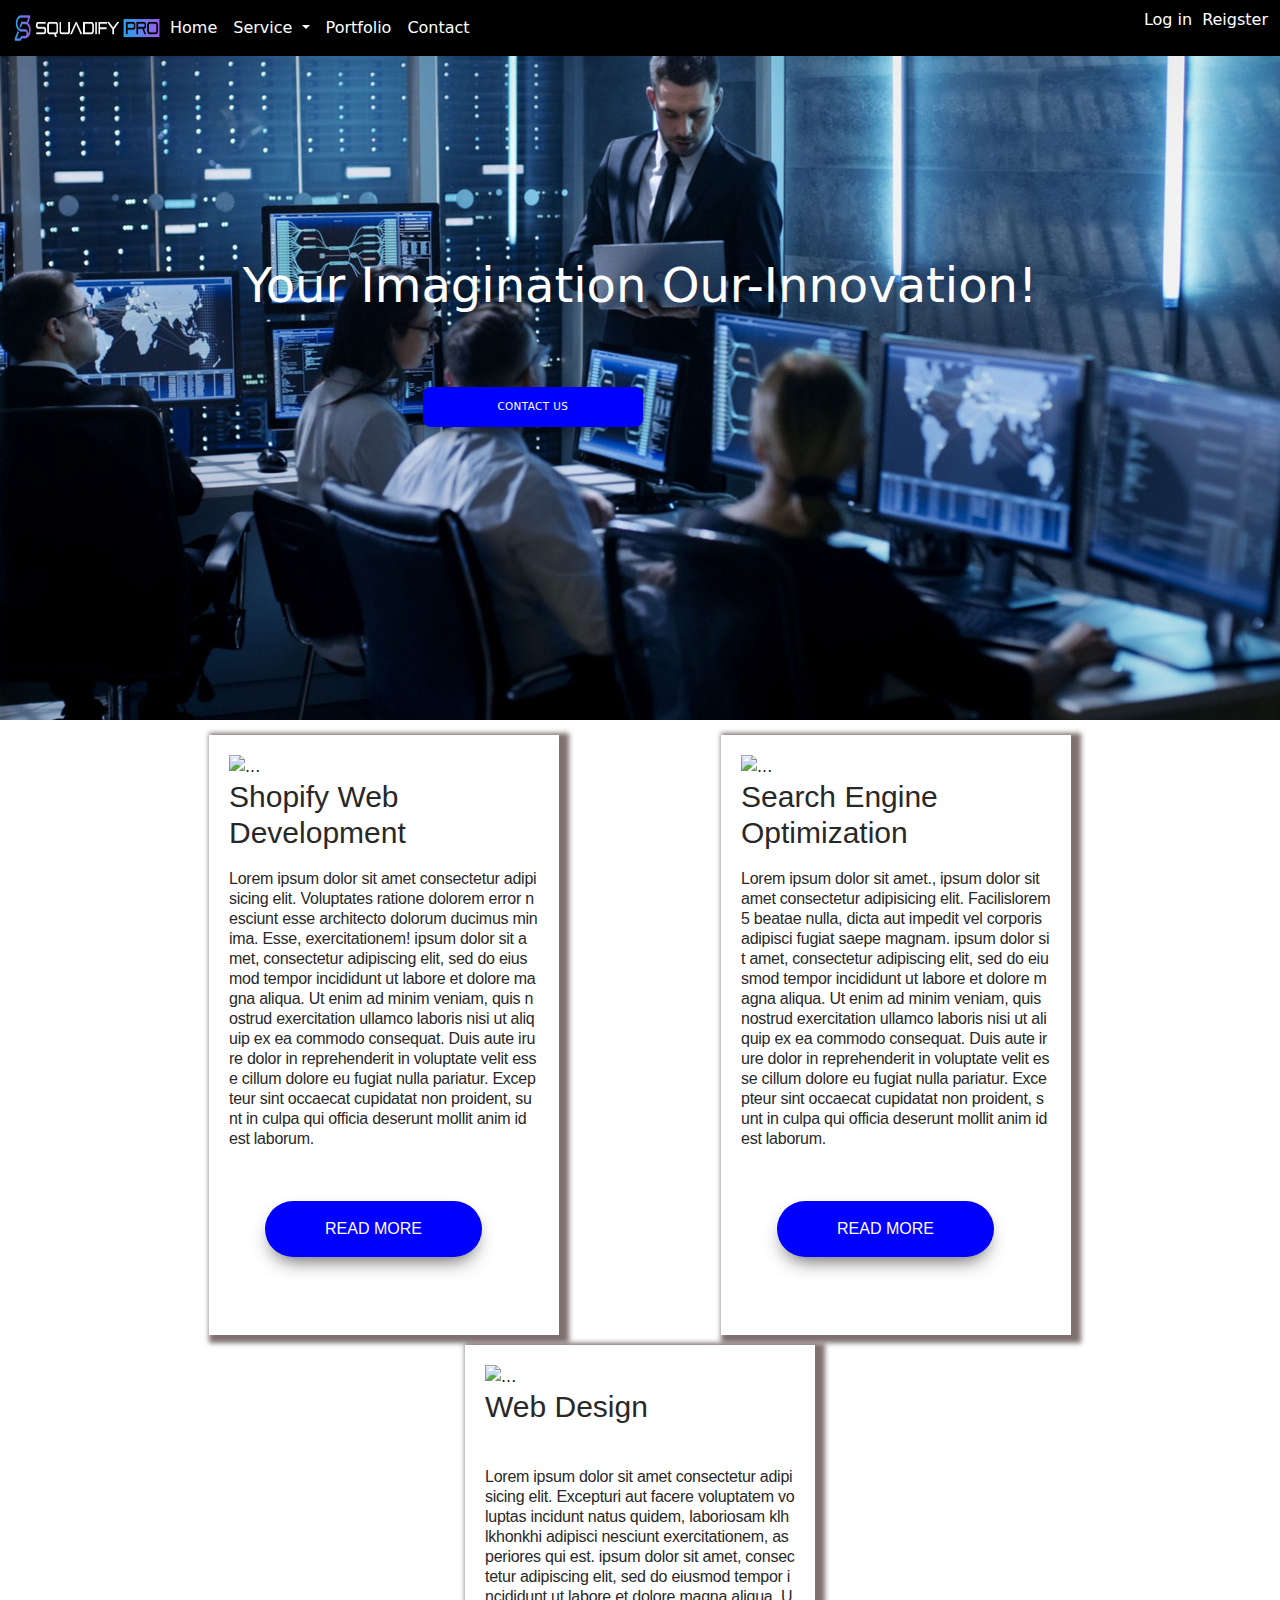
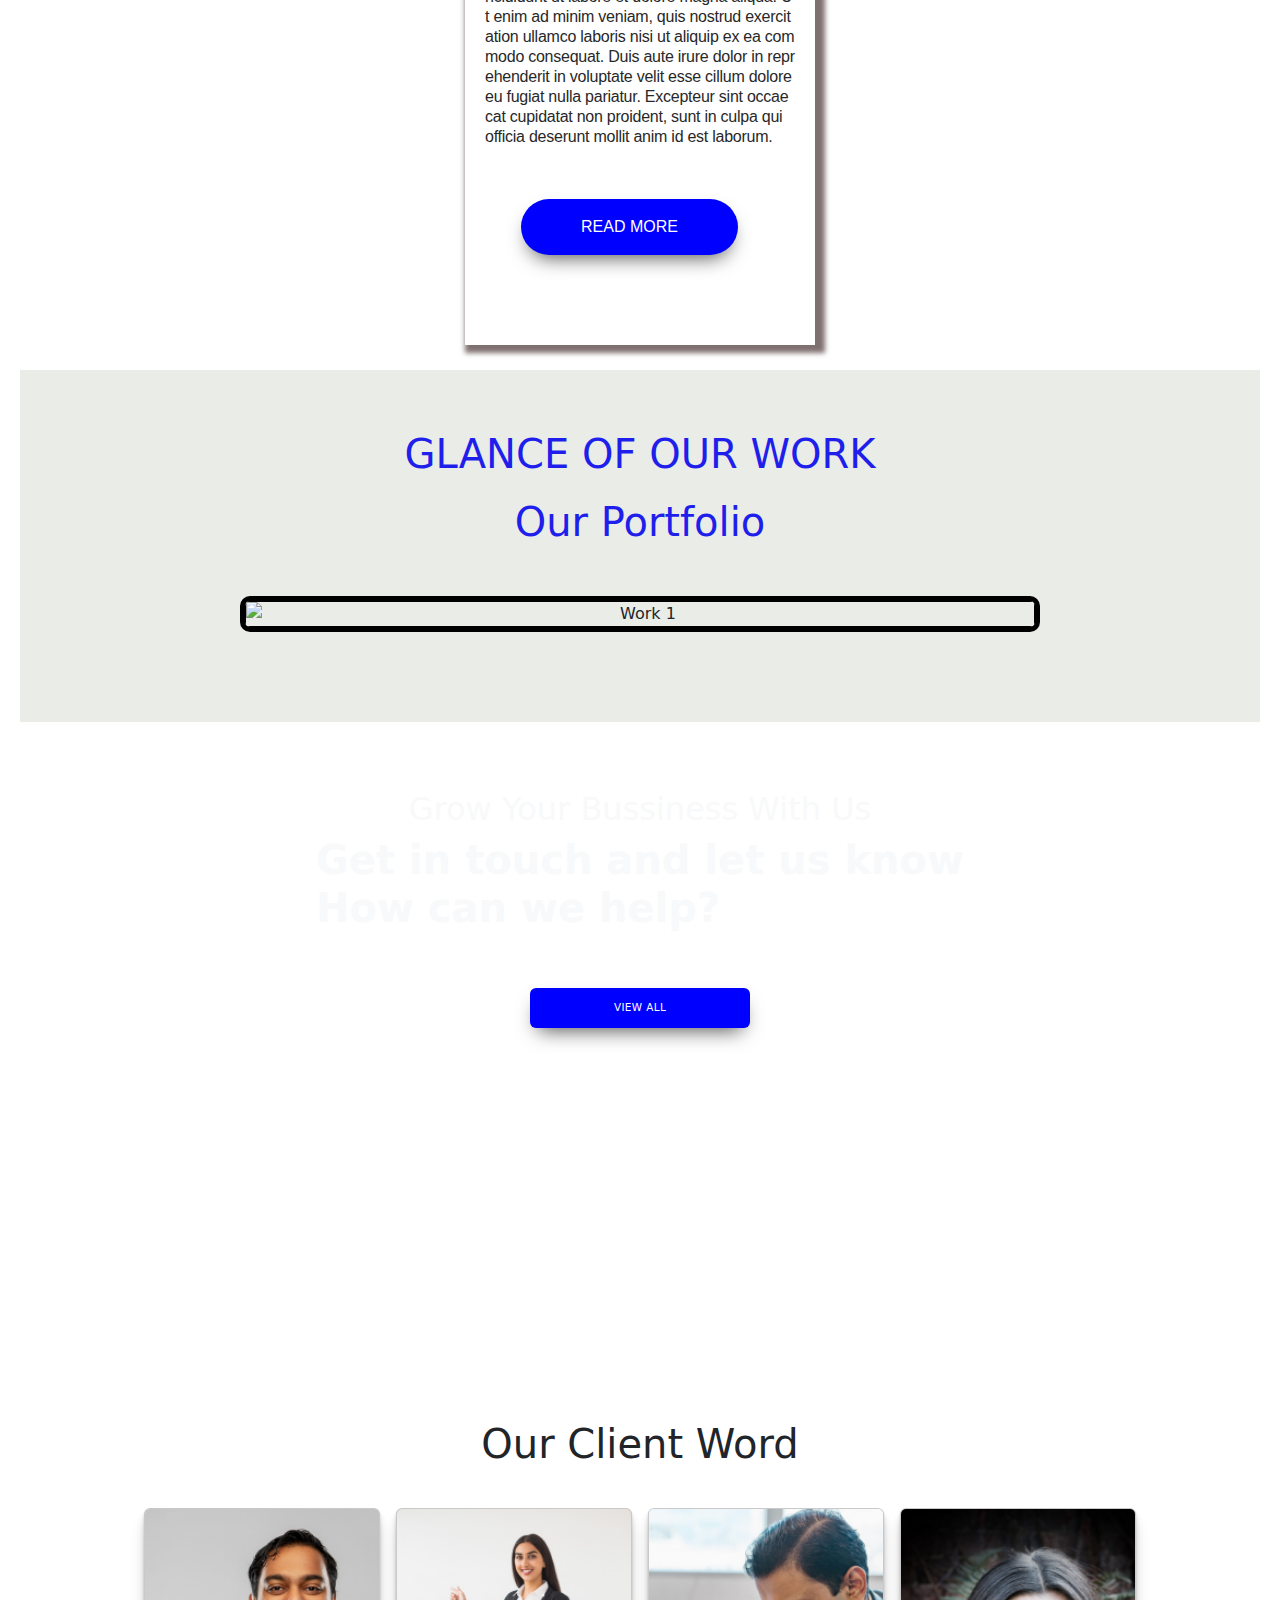
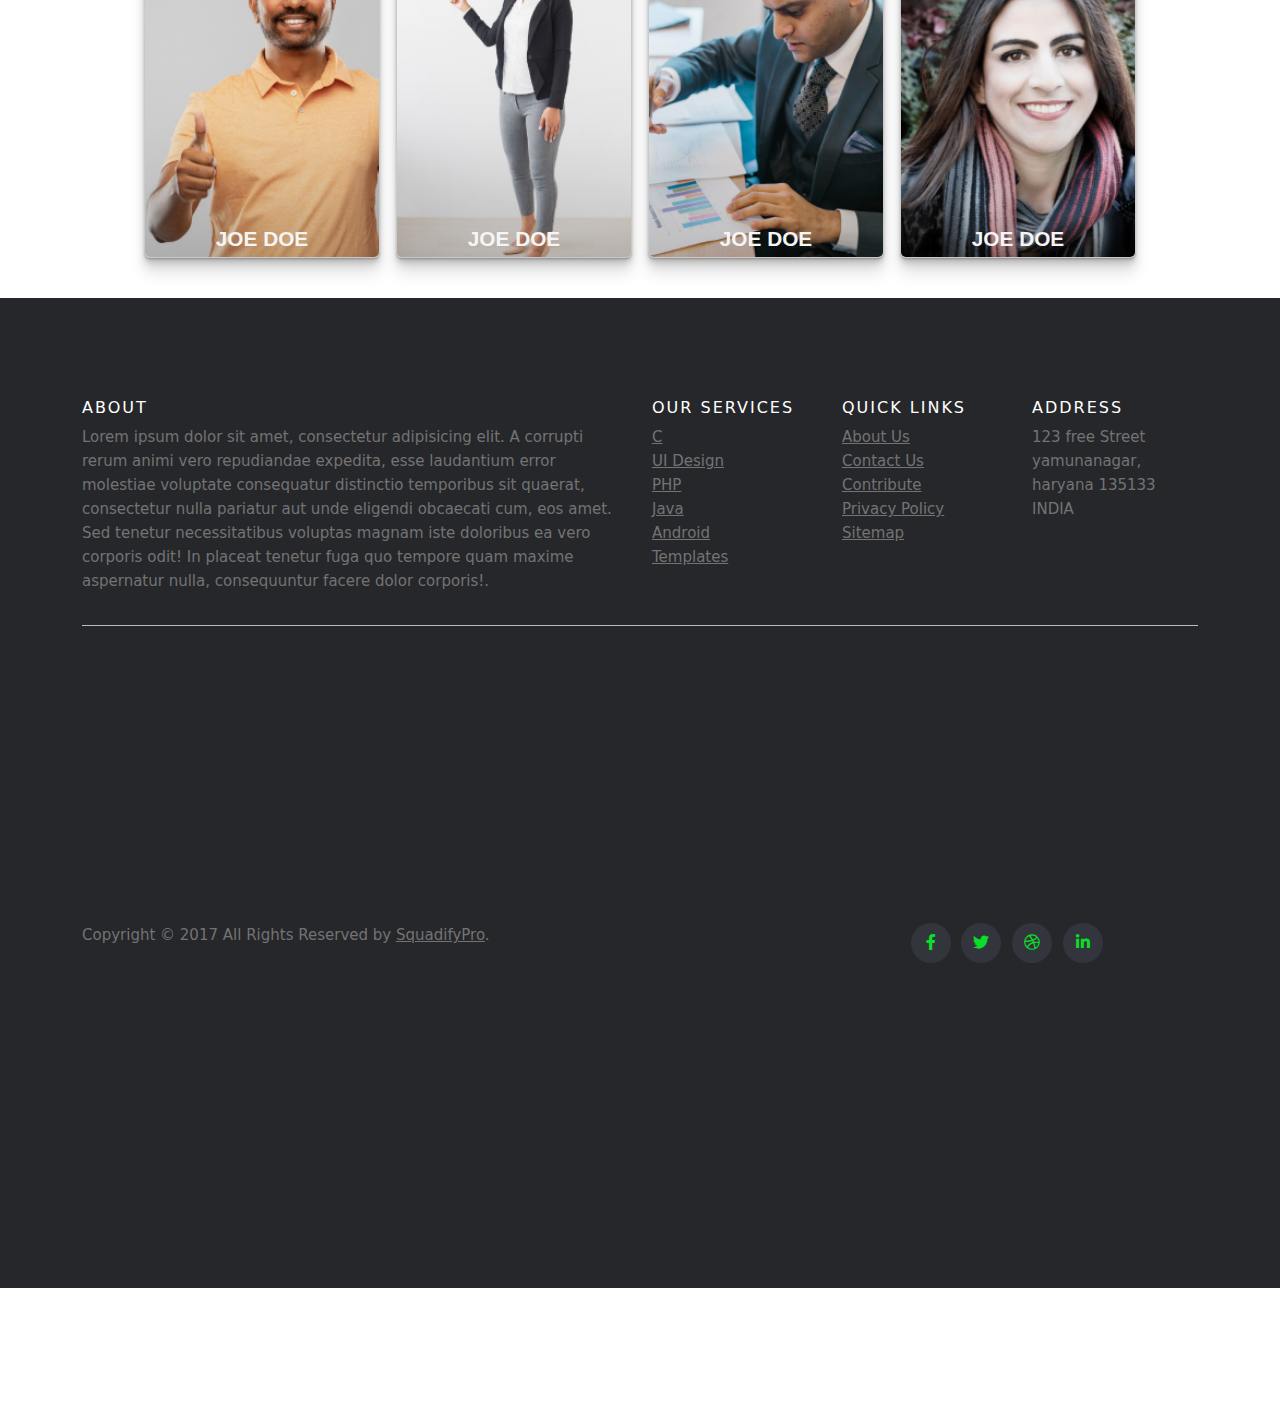
==== commit e5288f4b: "responsiveness" ====
--- a/index.html
+++ b/index.html
@@ -4,7 +4,7 @@
 <head>
   <meta charset="utf-8">
   <meta name="viewport" content="width=device-width, initial-scale=1">
-  <title>squadifypro</title>
+  <title>Squadifypro</title>
 
   <link href="https://cdn.jsdelivr.net/npm/bootstrap@5.3.3/dist/css/bootstrap.min.css" rel="stylesheet"
     integrity="sha384-QWTKZyjpPEjISv5WaRU9OFeRpok6YctnYmDr5pNlyT2bRjXh0JMhjY6hW+ALEwIH" crossorigin="anonymous">
@@ -12,6 +12,8 @@
   <link rel="stylesheet" href="style.css">
   <link rel="icon" href="fav.ico" type="image/x-icon">
 
+  <link rel="stylesheet" href="https://cdnjs.cloudflare.com/ajax/libs/font-awesome/5.15.3/css/all.min.css">
+  <script src="index.js"></script>
 </head>
 
 <body>
@@ -37,63 +39,115 @@
               Service
             </a>
             <ul class="dropdown-menu">
-              <li><a class="dropdown-item" href="#">Web Designing</a></li>
-              <li><a class="dropdown-item" href="#">App Develpoment</a></li>
+              <li><a class="dropdown-item" href="https://www.webdesign.org/">Web Designing</a></li>
+              <li><a class="dropdown-item" href="https://www.ibm.com/topics/mobile-application-development">App Develpoment</a></li>
               <li>
                 <hr class="dropdown-divider">
               </li>
-              <li><a class="dropdown-item" href="#">Cyber Security</a></li>
+              <li><a class="dropdown-item" href="https://www.hpe.com/in/en/security-risk-compliance-services.html?jumpid=ps_1jbluqera_aid-521080375&ef_id=Cj0KCQjwwae1BhC_ARIsAK4JfrwseyRvPAmfsnkpDgFdEZBrogJSb7pXTzOtKZMN5pvcwPyiVVypiKoaAjtaEALw_wcB:G:s&s_kwcid=AL!13472!3!667148581193!e!!g!!it%20security%20services!20281339184!154767248627&gad_source=1&gclid=Cj0KCQjwwae1BhC_ARIsAK4JfrwseyRvPAmfsnkpDgFdEZBrogJSb7pXTzOtKZMN5pvcwPyiVVypiKoaAjtaEALw_wcB">Cyber Security</a></li>
             </ul>
           </li>
           <li class="nav-item">
-            <a class="nav-link active" aria-current="page" href="#">Portfolio</a>
+            <a class="nav-link active" aria-current="page" href="#portfolio">Portfolio</a>
           </li>
           <li class="nav-item">
-            <a class="nav-link active" aria-current="page" href="#">Contact</a>
+            <a class="nav-link active" aria-current="page" href="#footer">Contact</a>
           </li>
         </ul>
 
 
-        <div class="sign-up ">
+        <div class="sign-up">
           <ul class="d-flex signing">
             <li class="nav-item">
-              <a class="nav-link active" aria-current="page" href="#">Log in</a>
+              <a class="nav-link active login" aria-current="page" href="">Log in</a>
             </li>
             <li class="nav-item">
-              <a class="nav-link active" aria-current="page" href="#">Reigster</a>
+              <a class="nav-link active" aria-current="page" id="registerBtn" href="#">Reigster</a>
             </li>
           </ul>
         </div>
       </div>
 
 
+
     </div>
   </nav>
 
+
+  <!-- Popup Modal -->
+  <div id="registrationPopup" class="popup1">
+    <div class="popup1-content">
+      <span class="popup1-close">&times;</span>
+      <h2>Registration Form</h2>
+      <form id="registrationForm">
+        <div class="form-group">
+          <label for="username">Username</label>
+          <input class="input" type="text" id="username1" required>
+        </div>  
+        <div class="form-group">
+          <label" for="email">Email address</label>
+            <input class="input" type="email" id="email" required>
+        </div>
+        <div class="form-group">
+          <label for="password">Password</label>
+          <input class="input" type="password" id="password1" required>
+        </div>
+        <div class="form-group">
+          <label for="confirmPassword">Confirm Password</label>
+          <input class="input" type="password" id="confirmPassword" required>
+        </div>
+        <button type="submit" id="submitBtn">Register</button>
+      </form>
+    </div>
+  </div>
+
+
+
+  <div id="loginPopup" class="popup-form">
+    <form id="loginForm">
+      <h2>Login</h2>
+      <label for="username">Username:</label>
+      <input type="text" id="username" name="username" required>
+      <div class="password-wrapper">
+        <label for="password">Password:</label>
+        <input type="password" id="password" name="password" required>
+        <span class="eye" id="eyes">
+            <img src="hidden.png" alt="Show Password" id="eyeImage">
+        </span>
+    </div>    
+      
+      <button type="submit">Submit</button>
+      <button type="button" id="closePopup">Close</button>
+    </form>
+  </div>
+
   <div class="container-fluid main-img d-flex align-items-center justify-content-center">
 
-    <div class="main-data">
+    <div class="main-data" id="main">
       <h2 class="heading">Your Imagination Our-Innovation!</h2>
-      <div class="btn-contact ">
-        <button type="button" class="btn btn-primary btn-lg">Contact Us</button>
-      </div>
-    </div>
-  </div>
-
-
-  <div class="container1 d-flex justify-content-around ">
+      <div class="btn-contact">
+        <button type="button" class="btn btn-primary btn-lg btncntct">Contact Us</button>
+      </div>
+    </div>
+  </div>
+
+
+  <div class="container1 d-flex justify-content-around " id="service">
     <div class="card1">
-      <img src="https://squadifypro.com/wp-content/uploads/2021/07/shopify-logo.jpg" style="width: 15vw;"
-        class="card-img-top" alt="...">
+      <img  class="card-img-top" src="https://squadifypro.com/wp-content/uploads/2021/07/shopify-logo.jpg" style="width: 15vw;"
+        alt="...">
       <h2>Shopify Web Development</h2>
       <hr />
-      <p>Lorem ipsum dolor sit amet consectetur adipisicing elit. Voluptates ratione dolorem error nesciunt esse architecto dolorum ducimus minima. Esse, exercitationem! ipsum dolor  sit amet, consectetur adipiscing elit, sed do eiusmod tempor incididunt ut labore et dolore
+      <p>Lorem ipsum dolor sit amet consectetur adipisicing elit. Voluptates ratione dolorem error nesciunt esse
+        architecto dolorum ducimus minima. Esse, exercitationem! ipsum dolor sit amet, consectetur adipiscing elit, sed
+        do eiusmod tempor incididunt ut labore et dolore
         magna aliqua. Ut enim ad minim veniam, quis nostrud exercitation ullamco laboris nisi ut aliquip ex ea commodo
         consequat. Duis aute irure dolor in reprehenderit in voluptate velit esse cillum dolore eu fugiat nulla
         pariatur. Excepteur sint occaecat cupidatat non proident, sunt in culpa qui officia deserunt mollit anim id est
         laborum.
       </p>
-      <button>read more</button>
+    
+      <button class="readMoreButton" id="btn-readmore1">read more</button>
     </div>
 
     <div class="card1">
@@ -102,13 +156,14 @@
       <h2>Search Engine Optimization </h2>
       <hr />
       <p>Lorem ipsum dolor sit amet., ipsum dolor sit amet consectetur adipisicing elit. Facilislorem5
-         beatae nulla, dicta aut impedit vel corporis adipisci fugiat saepe magnam. ipsum dolor sit amet, consectetur adipiscing elit, sed do eiusmod tempor incididunt ut labore et dolore
+        beatae nulla, dicta aut impedit vel corporis adipisci fugiat saepe magnam. ipsum dolor sit amet, consectetur
+        adipiscing elit, sed do eiusmod tempor incididunt ut labore et dolore
         magna aliqua. Ut enim ad minim veniam, quis nostrud exercitation ullamco laboris nisi ut aliquip ex ea commodo
         consequat. Duis aute irure dolor in reprehenderit in voluptate velit esse cillum dolore eu fugiat nulla
         pariatur. Excepteur sint occaecat cupidatat non proident, sunt in culpa qui officia deserunt mollit anim id est
         laborum.
       </p>
-      <button>read more</button>
+      <button class="card1-btnn readMoreButton">read more</button>
     </div>
 
     <div class="card1">
@@ -118,18 +173,20 @@
       <h2>Web Design</h2>
       <br>
       <hr />
-      <p>Lorem ipsum dolor sit amet consectetur adipisicing elit. Excepturi aut facere voluptatem voluptas incidunt natus quidem, laboriosam klh lkhonkhi  adipisci nesciunt exercitationem, asperiores qui est. ipsum dolor sit amet, consectetur adipiscing elit, sed do eiusmod tempor incididunt ut labore et dolore
+      <p>Lorem ipsum dolor sit amet consectetur adipisicing elit. Excepturi aut facere voluptatem voluptas incidunt
+        natus quidem, laboriosam klh lkhonkhi adipisci nesciunt exercitationem, asperiores qui est. ipsum dolor sit
+        amet, consectetur adipiscing elit, sed do eiusmod tempor incididunt ut labore et dolore
         magna aliqua. Ut enim ad minim veniam, quis nostrud exercitation ullamco laboris nisi ut aliquip ex ea commodo
         consequat. Duis aute irure dolor in reprehenderit in voluptate velit esse cillum dolore eu fugiat nulla
         pariatur. Excepteur sint occaecat cupidatat non proident, sunt in culpa qui officia deserunt mollit anim id est
         laborum.
       </p>
-      <button>read more</button>
+      <button class="card1-btnnn readMoreButton">read more</button>
     </div>
 
     </button>
   </div>
-  
+
 
   <!-- <div class="container d-flex  justify-content-center fst">
     <div class="card-web" style="width: 18rem;">
@@ -255,57 +312,56 @@
     <div class="text text-light d-flex justify-content-center flex-column align-items-center ">
       <h1 class="touch-headline1 fs-2 mt-5">Grow Your Bussiness With Us</h1>
       <h1 class="touch-headline2 fw-bolder ">Get in touch and let us know<br>How can we help?</h1>
-      <button type="button" class="btn btn-primary mt-5 ">View All</button>
-    </div>
-  </div>
-
-  <div class="container-fluid d-flex flex-column align-items-center text-center mt-5">
+      <button type="button" class="btn btn-primary mt-5 btn-viewall">View All</button>
+    </div>
+  </div>
+
+  <div class="container-fluid  d-flex flex-column align-items-center  text-center mt-5">
 
     <h1 class="heading-review">Our Client Word</h1>
 
 
-    <main class="page-content mt-3 my-4">
+    <main class="page-content mt-3 my-4 ">
+      <div class="card ">
+        <div class="content ">
+          <h2 class="title">JOE DOE</h2>
+          <p class="copy">Lorem lit. Eligendi maiores architecto inventore veritatis autem deserunt perspiciatis, velit
+            
+            mountains</p>
+          <a href="https://squadifypro.com/portfolio/"><button class="btn btn-joedoe">Read more</button></a>
+          <!-- <button class="btn">Read more</button> -->
+        </div>
+
+      </div>
       <div class="card">
         <div class="content">
           <h2 class="title">JOE DOE</h2>
           <p class="copy">Lorem lit. Eligendi maiores architecto inventore veritatis autem deserunt perspiciatis, velit
-            odit rerum odio.amet con
+    
             mountains</p>
-          <a href="https://squadifypro.com/portfolio/"><button class="btn">Read more</button></a>
+          <a href="https://squadifypro.com/portfolio/"><button class="btn btn-joedoe">Read more</button></a>
           <!-- <button class="btn">Read more</button> -->
         </div>
-
+      </div>
+      <div class="card">
+        <div class="content">
+          <h2 class="title">JOE DOE</h2>
+          <p class="copy">Lorem lit. Eligendi maiores architecto inventore veritatis autem deserunt perspiciatis Lorem ipsum ghost
+            mountains</p>
+          <a href="https://squadifypro.com/portfolio/"><button class="btn btn-joedoe">Read more</button></a>
+          <!-- <button class="btn">Read more</button> -->
+        </div>
       </div>
       <div class="card">
         <div class="content">
           <h2 class="title">JOE DOE</h2>
           <p class="copy">Lorem lit. Eligendi maiores architecto inventore veritatis autem deserunt perspiciatis, velit
-            odit rerum odio.amet con
+      
             mountains</p>
-          <a href="https://squadifypro.com/portfolio/"><button class="btn">Read more</button></a>
+          <a href="https://squadifypro.com/portfolio/"><button class="btn btn-joedoe">Read more</button></a>
           <!-- <button class="btn">Read more</button> -->
         </div>
       </div>
-      <div class="card">
-        <div class="content">
-          <h2 class="title">JOE DOE</h2>
-          <p class="copy">Lorem lit. Eligendi maiores architecto inventore veritatis autem deserunt perspiciatis, velit
-            odit rerum odio.amet con
-            mountains</p>
-          <a href="https://squadifypro.com/portfolio/"><button class="btn">Read more</button></a>
-          <!-- <button class="btn">Read more</button> -->
-        </div>
-      </div>
-      <div class="card">
-        <div class="content">
-          <h2 class="title">JOE DOE</h2>
-          <p class="copy">Lorem lit. Eligendi maiores architecto inventore veritatis autem deserunt perspiciatis, velit
-            odit rerum odio.amet con
-            mountains</p>
-          <a href="https://squadifypro.com/portfolio/"><button class="btn">Read more</button></a>
-          <!-- <button class="btn">Read more</button> -->
-        </div>
-      </div>
     </main>
 
   </div>
@@ -314,7 +370,7 @@
 
 
 
-  <footer class="site-footer">
+  <footer class="site-footer" id="footer">
     <div class="container">
       <div class="row">
         <div class=" col-md-6">
@@ -350,7 +406,7 @@
         </div>
         <div class="col-md-2">
           <h6>Address</h6>
-          <p>123 free Street<br>yamunanagar, haryana 135133<br>Country</p>
+          <p>123 free Street<br>yamunanagar, haryana 135133<br>INDIA</p>
         </div>
       </div>
       <hr>
@@ -358,17 +414,19 @@
     <div class="container">
       <div class="row">
         <div class="col-md-8">
-          <p class="copyright-text">Copyright &copy; 2017 All Rights Reserved by
+          <p class="copyright-text copy-right">Copyright &copy; 2017 All Rights Reserved by
             <a href="#">SquadifyPro</a>.
           </p>
         </div>
 
-        <div class="col-md-3">
+        <div class="col-md-3 iconss">
           <ul class="social-icons">
-            <li><a class="facebook" href="#"><i class="fab fa-facebook"></i></a></li>
-            <li><a class="twitter" href="#"><i class="fab fa-twitter"></i></a></li>
-            <li><a class="dribbble" href="#"><i class="fab fa-dribbble"></i></a></li>
-            <li><a class="linkedin" href="#"><i class="fab fa-linkedin"></i></a></li>
+            <li><a class="facebook" href="https://www.facebook.com/login/"><i class="fab fa-facebook-f"></i></a></li>
+            <li><a class="twitter" href="https://api.linkedin.com/login"><i class="fab fa-twitter"></i></a></li>
+            <li><a class="dribbble" href="https://dribbble.com/login"><i class="fab fa-dribbble"></i></a></li>
+            <li><a class="linkedin"
+                href="https://www.linkedin.com/search/results/all/?fetchDeterministicClustersOnly=true&heroEntityKey=urn%3Ali%3Aorganization%3A77642565&keywords=squadifypro&origin=RICH_QUERY_SUGGESTION&position=0&searchId=7f187957-c279-4539-bcbe-8cd9a7b9785b&sid=7jr&spellCorrectionEnabled=false"><i
+                  class="fab fa-linkedin-in"></i></a></li>
           </ul>
 
         </div>
@@ -377,8 +435,11 @@
   </footer>
 
 
- 
-
+  <!-- <button id="googleMapsButton">Go to Address</button>
+     <div id="map"></div>    -->
+
+
+     <script src="https://maps.googleapis.com/maps/api/js?key=API_KEY&callback=initMap" async defer></script>
   <script src="https://cdn.jsdelivr.net/npm/bootstrap@5.3.3/dist/js/bootstrap.bundle.min.js"
     integrity="sha384-YvpcrYf0tY3lHB60NNkmXc5s9fDVZLESaAA55NDzOxhy9GkcIdslK1eN7N6jIeHz"
     crossorigin="anonymous"></script>
--- a/style.css
+++ b/style.css
@@ -34,7 +34,7 @@
 }
 
 .togle-btn {
-    color:white !important;
+    color: white !important;
     /* border: 3px solid gray; */
     z-index: 1000;
     opacity: 1;
@@ -45,7 +45,7 @@
 .signing {
     gap: 10px;
     list-style: none;
-   
+
 }
 
 .main-img {
@@ -70,13 +70,19 @@
     padding-bottom: 40px;
 }
 
+
+
 .btn-contact .btn {
     transition: transform 0.4s ease, background-color 0.4s ease;
+    position: relative;
+    left: 9rem;
+
 }
 
 .btn-contact .btn:hover {
     transform: scale(1.1);
     background-color: #66add4;
+
 }
 
 .container {
@@ -216,6 +222,7 @@
 
 .card:nth-child(1):before {
     background-image: url(1.png);
+
     /* background-color:lightgreen; */
     /* background-image: url(https://images.unsplash.com/photo-1517021897933-0e0319cfbc28?ixlib=rb-1.2.1&q=80&fm=jpg&crop=entropy&cs=tinysrgb&w=400&fit=max&ixid=eyJhcHBfaWQiOjE0NTg5fQ); */
 }
@@ -350,6 +357,7 @@
     font-size: 15px;
     line-height: 24px;
     color: #737373;
+    height: 110vh;
 }
 
 .site-footer hr {
@@ -440,7 +448,8 @@
 .social-icons {
     padding-left: 0;
     margin-bottom: 0;
-    list-style: none
+    list-style: none;
+
 }
 
 .social-icons li {
@@ -448,17 +457,11 @@
     margin-bottom: 4px
 }
 
-.social-icons li.title {
-    margin-right: 15px;
-    text-transform: uppercase;
-    color: #96a2b2;
-    font-weight: 700;
-    font-size: 13px
-}
+
 
 .social-icons a {
     background-color: #eceeef;
-    color: #818a91;
+    color: #0cdd28;
     font-size: 16px;
     display: inline-block;
     line-height: 44px;
@@ -469,14 +472,14 @@
     border-radius: 100%;
     -webkit-transition: all .2s linear;
     -o-transition: all .2s linear;
-    transition: all .2s linear
+    transition: all 0.2s linear
 }
 
 .social-icons a:active,
 .social-icons a:focus,
 .social-icons a:hover {
     color: #fff;
-    background-color: #29aafe
+    background-color: #13a52b
 }
 
 .social-icons.size-sm a {
@@ -580,83 +583,325 @@
     }
 }
 
+@media (max-width: 1024px) {
+
+
+
+    .heading {
+        font-size: 4rem !important;
+        font-weight: 600;
+    }
+
+    .btn {
+
+        /* width: 9rem; */
+        margin-left: 17rem;
+
+        /* position: relative !important; */
+        /* left: 3rem !important; */
+    }
+
+}
+
+@media (max-width: 768px) {
+    .page-content {
+        grid-template-columns: repeat(2, 1fr);
+    }
+
+
+    .navbar-collapse {
+        position: relative;
+        bottom: 1.3rem;
+        background-color: black;
+        padding-left: 1rem;
+    }
+
+    .navbar-toggler {
+        margin-top: 22px;
+        margin-right: 2px;
+        font-size: 1rem;
+
+        /* border: 5px solid blue; */
+    }
+
+    .navbar {
+        height: 5em !important;
+    }
+
+    .btn {
+
+
+        padding: 0.5rem;
+        width: 7rem;
+
+        position: relative !important;
+        left: 0 !important;
+    }
+
+    .social-icons {
+        position: relative;
+        top: 12rem;
+    }
+
+    .copyright-text {
+
+        /* border: 3px solid blue !important; */
+        position: relative;
+        top: 26rem;
+    }
+}
+
+
+@media (max-width: 425px) {
+
+    .navbar {
+        height: 5em !important;
+    }
+
+    .navbar-toggler {
+        margin-top: 22px;
+        margin-right: 10px;
+        font-size: 1rem;
+
+        /* border: 5px solid blue; */
+    }
+
+    .btn {
+
+
+        padding: 0.5rem;
+        width: 7rem;
+
+        position: relative !important;
+        left: 0 !important;
+    }
+
+    .heading {
+        font-size: 2.5rem !important;
+        font-weight: 600;
+    }
+
+    .copyright-text {
+
+        /* border: 3px solid blue !important; */
+        position: relative;
+        top: 26rem;
+    }
+
+    .social-icons {
+        position: relative;
+        top: 13rem;
+    }
+
+}
+
 @media (max-width: 375px) {
+
+    body {
+        overflow-x: hidden !important;
+    }
+
+    .navbar {
+        height: 5em !important;
+    }
+
+    .navbar-toggler {
+        margin-top: 22px;
+        margin-right: 2px;
+        font-size: 1rem;
+
+        /* border: 5px solid blue; */
+    }
+
+
+    .navbar-collapse {
+        position: relative;
+        bottom: 1.3rem;
+        background-color: black;
+        padding-left: 1rem;
+    }
+
+    .btncntct {
+
+        padding: 0.5rem;
+
+        width: 7rem;
+     
+
+
+    }
+    .btn-contact{
+     position: relative;
+     right: 7rem;
+    }
+
+    .heading {
+        font-size: 1.8rem !important;
+        position: relative;
+        left: 3.4rem;
+    }
+
+    .main-img {
+
+        background-image: url(home.jpg);
+        height: 100vh;
+        width: 100vw;
+        background-size: cover;
+        background-position: center;
+        overflow-x: hidden !important;
+
+    }
+
+    .page-content {
+        grid-template-columns: repeat(1, 1fr);
+    }
+
+    .btn-joedoe {
+        margin-left: 3rem;
+    }
+
+
+    .card1 button {
+        margin-top: 0;
+    }
+
+    .card1-btnn {
+        position: relative;
+        bottom: 1rem;
+    }
+
+    .card1-btnnn {
+        position: relative;
+        bottom: 1.2rem;
+    }
+
+    .popup1-content {
+        /* background-color:  blue !important; */
+        width: 58% !important;
+        height: 58% !important;
+    }
+
+    #submitBtn {
+        padding: 10;
+        margin-left: 9;
+    }
+
+    .popup-form {
+        /* background-color: blue !important; */
+
+    }
+
+    .popup1-content button {
+        width: 94px !important;
+
+    }
+
+    .container {
+        flex-direction: column;
+    }
+
+    .card-web,
+    .card-design,
+    .card-seo {
+        flex: 1 1 100%;
+        margin-bottom: 1rem;
+    }
+
+
+    .container {
+
+        flex-direction: column !important;
+        align-items: center !important;
+        /* border: 3px solid blue; */
+    }
+
+    .card-web,
+    .card-design,
+    .card-seo {
+        width: 90%;
+        margin-bottom: 1rem;
+    }
+
+    .card-img-top {
+        width: 100%;
+    }
+
+    .card-body h2 {
+        font-size: 1.5rem;
+    }
+
+    .card-body p {
+        font-size: 0.9rem;
+    }
+
+    .btn {
+        font-size: 0.8rem;
+    }
+
+    .btn-viewall {
+
+        margin-left: 3rem;
+
+    }
+
+    
+
+    .copyright-text {
+
+        /* border: 3px solid blue !important; */
+        position: relative;
+        top: 26rem;
+    }
+
+    .social-icons {
+        position: relative;
+        top: 14rem;
+    }
+    
+
+    .site-footer{
+        height: 70rem;
+    }
+
+    .popup1{
+        height: 110vh !important;
+        width: 120vw !important;
+        /* overflow-y: hidden; */
+    }
+    .popup1-content{
+        overflow-y: hidden !important;
+      padding-right:2rem;
+        padding: 1rem !important;
+        font-size: 0.7rem !important;
+
+    }
+    #submitBtn{
+         font-size: 0.7rem !important;
+         /* margin-bottom: 6rem !important; */
+        
+
+    }
    
-    .navbar-toggler {
-        font-size: 1rem; 
-        border: 5px solid blue;
-    }
-
-    .main-img {
-        height: 100vh; 
-        width: 100vw;
-    }
-
-    .container {
-        flex-direction: column; 
-    }
-
-    .card-web, .card-design, .card-seo {
-        flex: 1 1 100%; 
-        margin-bottom: 1rem; 
-    }
-
-    .heading {
-        font-size: 2rem; 
-    }
-    .container {
-        
-        flex-direction:column !important; 
-        align-items: center !important; 
-        border: 3px solid blue;
-      }
-    
-      .card-web, .card-design, .card-seo {
-        width: 90%; 
-        margin-bottom: 1rem; 
-      }
-    
-      .card-img-top {
-        width: 100%; 
-      }
-    
-      .card-body h2 {
-        font-size: 1.5rem; 
-      }
-    
-      .card-body p {
-        font-size: 0.9rem; 
-      }
-    
-      .btn {
-        font-size: 0.8rem; 
-    }
-     
-    
+
+
 }
 
 
 .card:hover,
 .card:focus-within {
-    transform: scale(1.02); 
+    transform: scale(1.02);
 }
 
 /* Ensuring that z-index values are consistent and logical */
 .togle-btn {
-    z-index: 1000; /* Ensure this is higher than navbar if needed */
+    z-index: 1000;
+    /* Ensure this is higher than navbar if needed */
 }
 
 .navbar {
-    z-index: 500; /* Ensure this is lower than togle-btn if overlapping */
-}
-
-
-
-
-
-
-
-
+    z-index: 500;
+    /* Ensure this is lower than togle-btn if overlapping */
+}
 
 .container1 {
     margin-top: 10px;
@@ -671,6 +916,7 @@
     margin-right: auto;
 
 }
+
 .center {
     -webkit-box-align: center;
     -ms-flex-align: center;
@@ -679,6 +925,7 @@
     -ms-flex-pack: center;
     justify-content: center;
 }
+
 .card1 {
     background-color: white;
     width: 350px;
@@ -691,25 +938,32 @@
     flex-direction: column;
     padding: 20px;
     margin: 5px;
-  
+
     box-shadow: 5px 3px 5px 5px rgb(127, 112, 112);
     transition: transform 0.3s ease, box-shadow 0.3s ease;
 }
-.card1 h1, .card1 h2, .card1 h3, .card1 h4, .card1 h5 {
+
+.card1 h1,
+.card1 h2,
+.card1 h3,
+.card1 h4,
+.card1 h5 {
     margin: 0px;
     padding: 0px 0px 15px 0px;
     font-family: 'Noto Sans KR', sans-serif;
     font-size: 30px;
     color: #282828;
 }
+
 .card1 hr {
     display: block;
     border: none;
     height: 3px;
     /* background-color: salmon; */
     margin: 0px;
- 
-}
+
+}
+
 .card1 p {
     margin: 15px px px 0px;
     font-family: 'Noto Sans KR', sans-serif;
@@ -720,12 +974,14 @@
     word-break: break-all;
     word-wrap: pre-wrap;
     color: #282828;
- 
-}
+
+}
+
 .card1:hover {
     transform: translateXY(-10px);
     box-shadow: 10px 6px 10px 5px rgba(21, 20, 20, 0.8);
 }
+
 button {
     border-radius: 4px;
     background-color: #5ca1e1;
@@ -738,8 +994,9 @@
     transition: all 0.5s;
     cursor: pointer;
     margin: 36px;
-    box-shadow: 0 10px 20px -8px rgba(0, 0, 0,.7);
-  }
+    box-shadow: 0 10px 20px -8px rgba(0, 0, 0, .7);
+}
+
 /*   
   button{
     cursor: pointer;
@@ -747,15 +1004,15 @@
     position: relative;
     transition: 0.5s;
   } */
-  
-  
-  
-  /* button:hover{
+
+
+
+/* button:hover{
     padding-right: 24px;
     padding-left:8px;
   } */
-  
-  /* button:hover:after {
+
+/* button:hover:after {
     opacity: 1;
     right: 10px;
   } */
@@ -770,31 +1027,201 @@
     color: white;
     font-family: 'Noto Sans KR', sans-serif;
     text-transform: uppercase;
-    border-radius:50px;
+    border-radius: 50px;
 
     cursor: pointer;
     /* display: inline-block; */
     position: relative;
     transition: 0.5s;
 }
+
 .card1 button:after {
     content: '»';
     position: absolute;
-    opacity: 0;  
+    opacity: 0;
     top: 14px;
     right: -50px;
     transition: 0.5s;
-  }
-.card1 button:hover{
+}
+
+.card1 button:hover {
     padding-right: 20px;
-    padding-left:8px;
+    padding-left: 8px;
     /* background-color: #66add4; */
 
 }
-.card1 button:hover:after{
+
+.card1 button:hover:after {
     opacity: 1;
     right: 10px;
 }
 
 
-
+.popup-form {
+    display: none;
+    position: fixed;
+    top: 50%;
+    left: 50%;
+    transform: translate(-50%, -50%);
+    animation: my 0.8s ease-out;
+
+    padding: 20px;
+    background-color: rgb(235, 234, 201);
+    box-shadow: 10px 10px 10px rgba(139, 107, 107, 0.1);
+    z-index: 10000;
+    border-radius: 20px;
+}
+
+
+@keyframes my {
+    from {
+        transform: translateX(-50%);
+        opacity: 0;
+    }
+
+    to {
+        transform: translateX(50);
+        opacity: 1;
+    }
+
+}
+
+
+
+#map {
+    height: 500px;
+    width: 100%;
+}
+
+
+
+
+
+.popup-form form {
+    display: flex;
+    flex-direction: column;
+}
+
+.popup-form h2 {
+    margin-bottom: 10px;
+}
+
+.popup-form label {
+    margin-bottom: 5px;
+}
+
+.popup-form input {
+    margin-bottom: 10px;
+    padding: 5px;
+}
+
+.popup-form button {
+    padding: 10px;
+    margin-top: 10px;
+}
+
+.popup-form #closePopup {
+    background-color: red;
+    color: white;
+}
+
+
+
+/* RWGISTRATION*/
+
+
+.popup1 {
+    display: none;
+    position: fixed;
+    z-index: 1000;
+    left: 0;
+    top: 0;
+
+    width: 100%;
+    height: 100%;
+    overflow: hidden;
+    background-color: rgba(0, 0, 0, 0.5);
+    /* Black background with opacity */
+}
+
+.popup1-content {
+    background-color: rgb(235, 234, 201);
+    margin: 15% auto;
+    padding: 20px;
+    border: 1px solid #1c1717;
+    width: 40%;
+    height: 70%;
+    border-radius: 10px;
+    animation: fadeIn 0.5s;
+    position: relative;
+    top: 1rem;
+
+}
+
+.input {
+    border: 2px solid black;
+
+
+    display: flex;
+
+}
+
+.popup1-close {
+    color: #aaa;
+    float: right;
+    font-size: 28px;
+    font-weight: bold;
+}
+
+.popup1-close:hover,
+.popup1-close:focus {
+    color: black;
+    text-decoration: none;
+    cursor: pointer;
+}
+
+@keyframes fadeIn {
+    from {
+        opacity: 0;
+        transform: scale(0.8);
+    }
+
+    to {
+        opacity: 1;
+        transform: scale(1);
+    }
+}
+
+.form-group {
+    margin-bottom: 15px;
+}
+
+button {
+    background-color: #28a745;
+    color: white;
+    border: none;
+    padding: 10px 20px;
+    text-align: center;
+    text-decoration: none;
+    display: inline-block;
+    font-size: 16px;
+    border-radius: 5px;
+    cursor: pointer;
+}
+
+button:hover {
+    background-color: #218838;
+}
+
+.password-wrapper {
+    display: flex;
+    flex-direction: column;
+}
+
+.eye img {
+    width: 30px;
+    height: 30px;
+    position: relative;
+    left: 15rem;
+    bottom: 2.8rem;
+}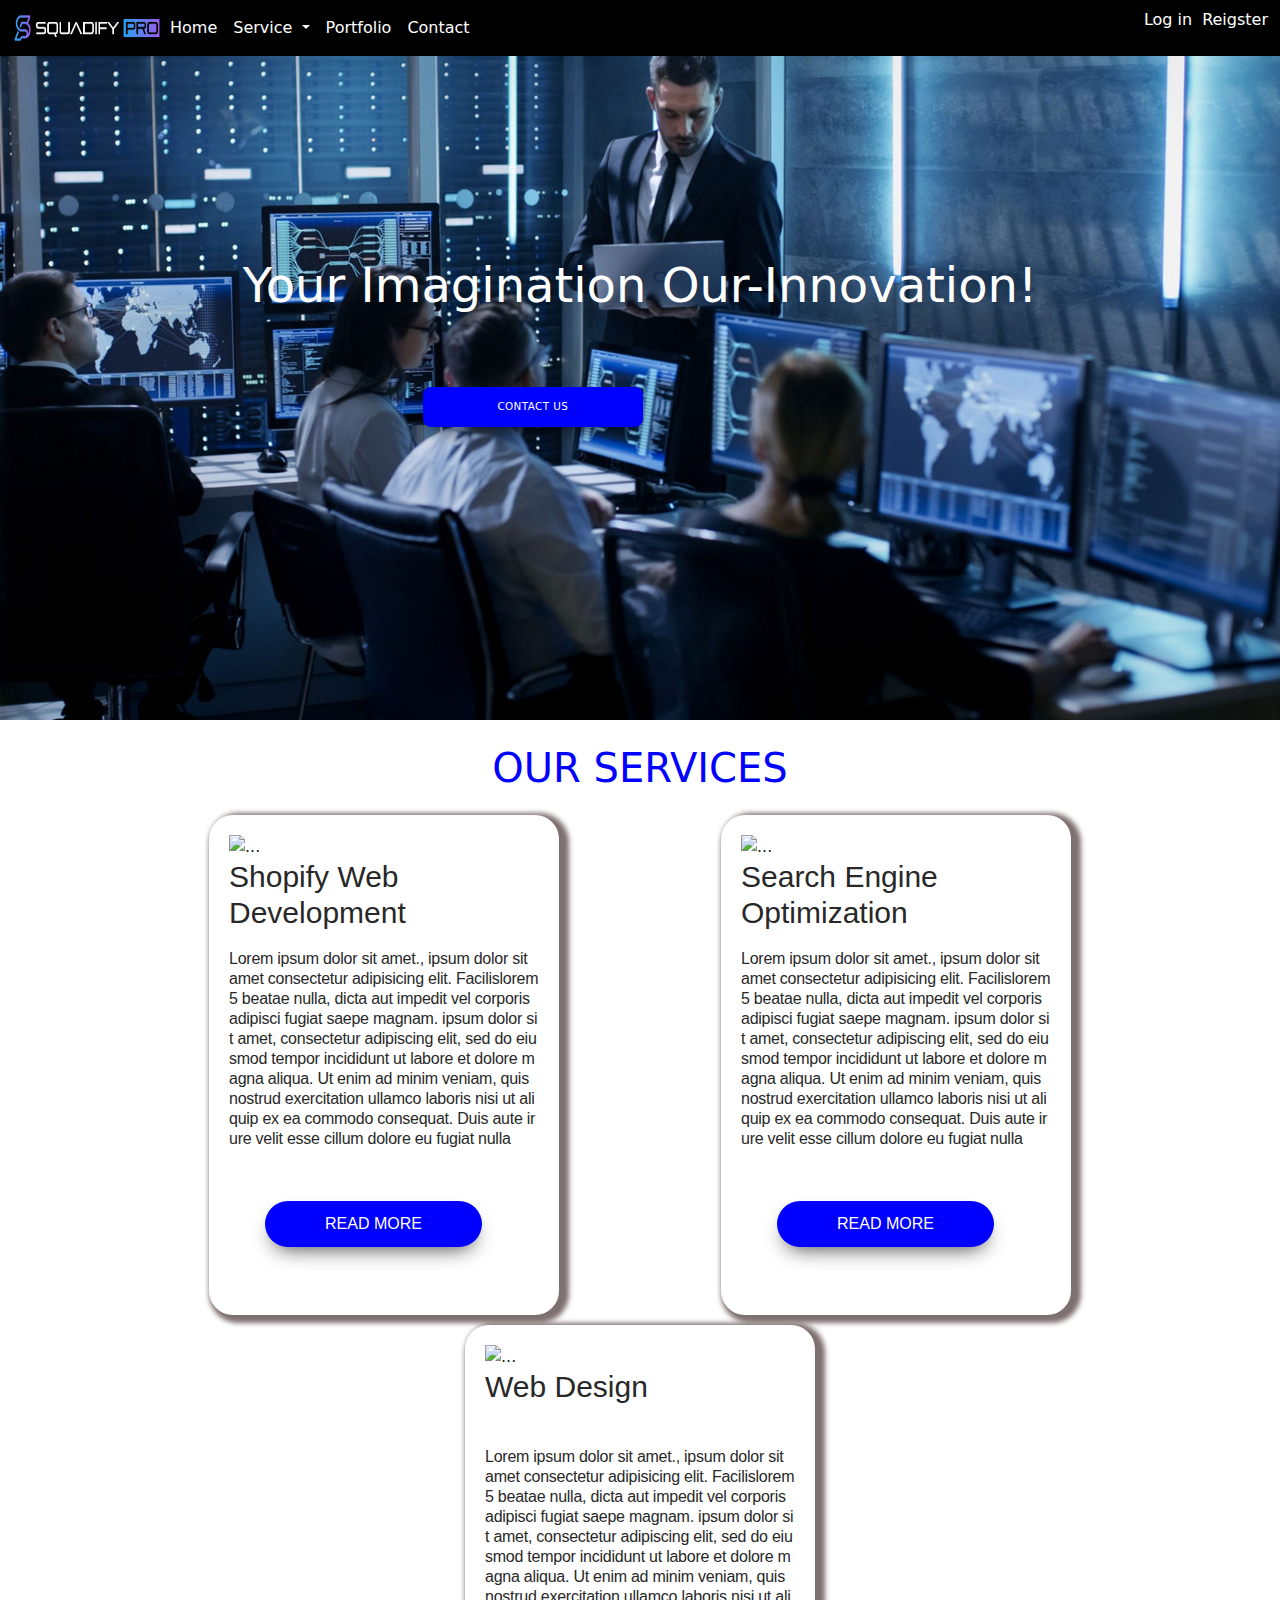
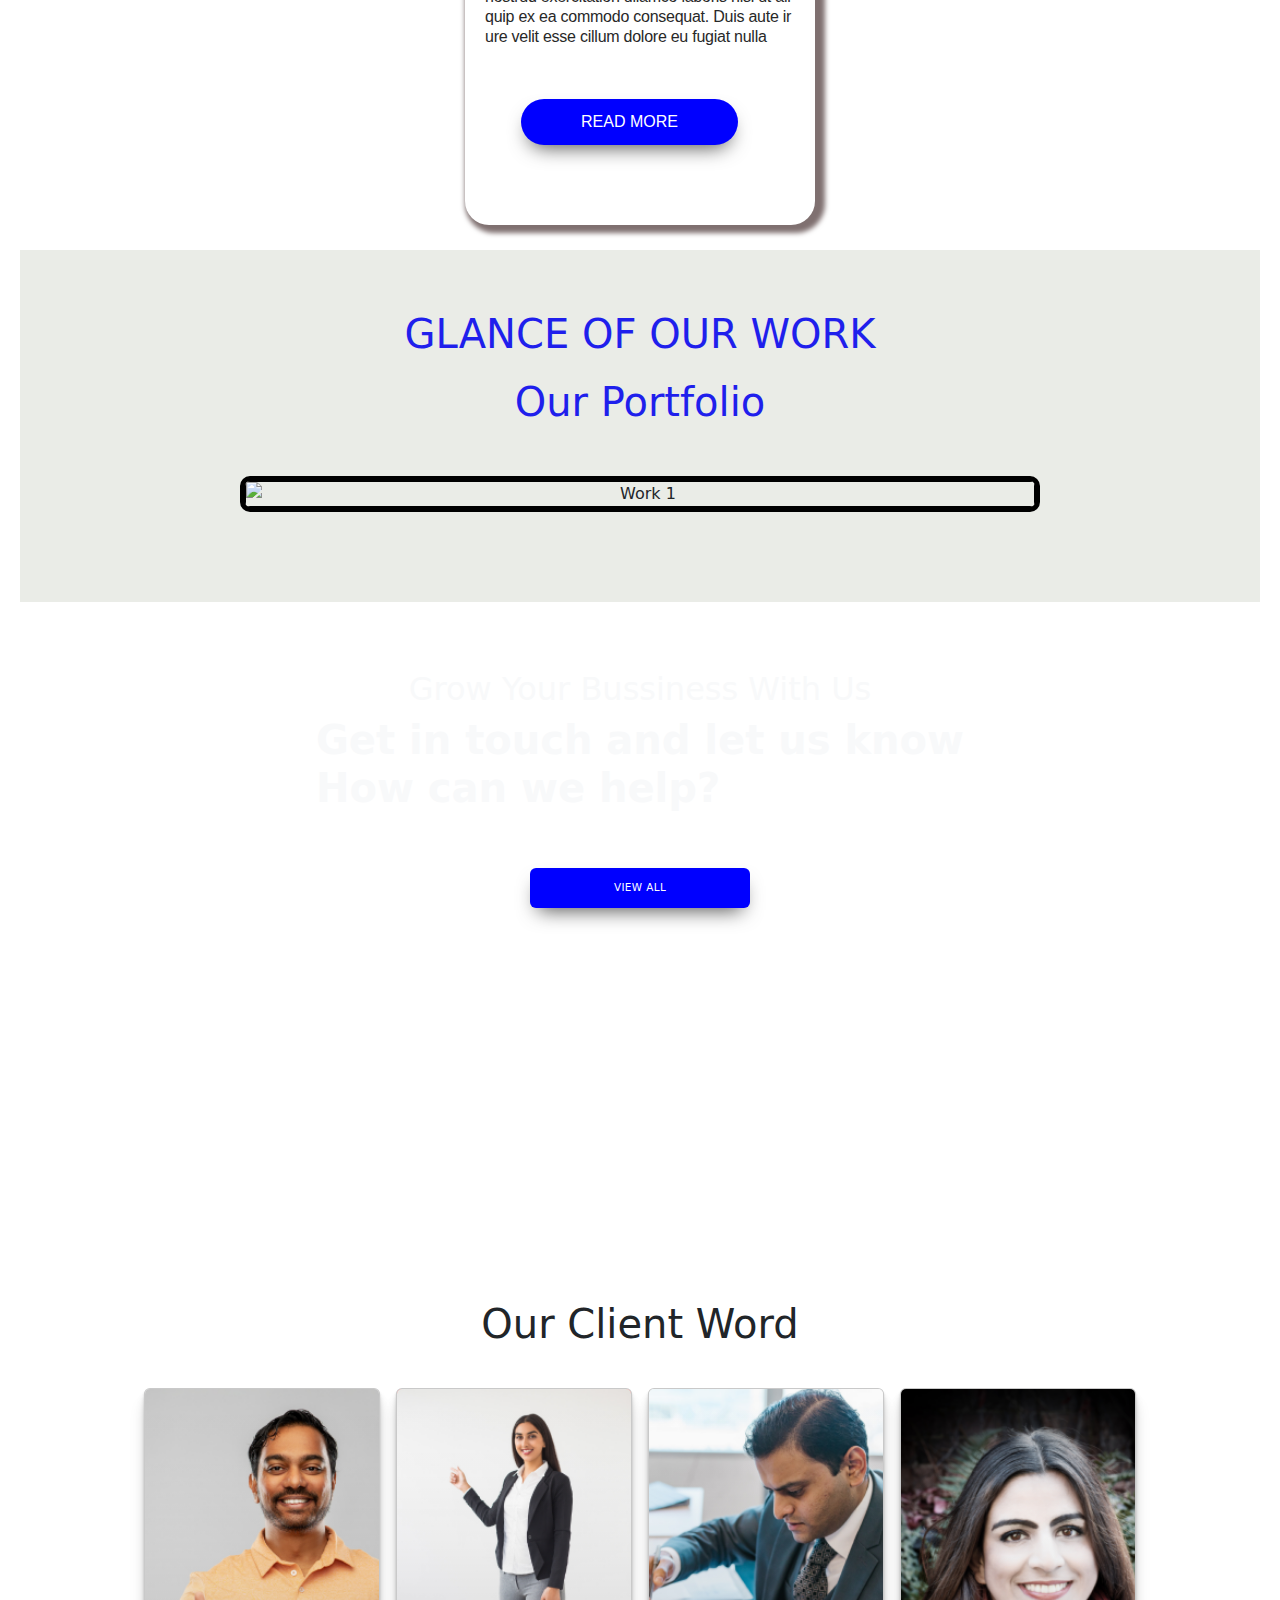
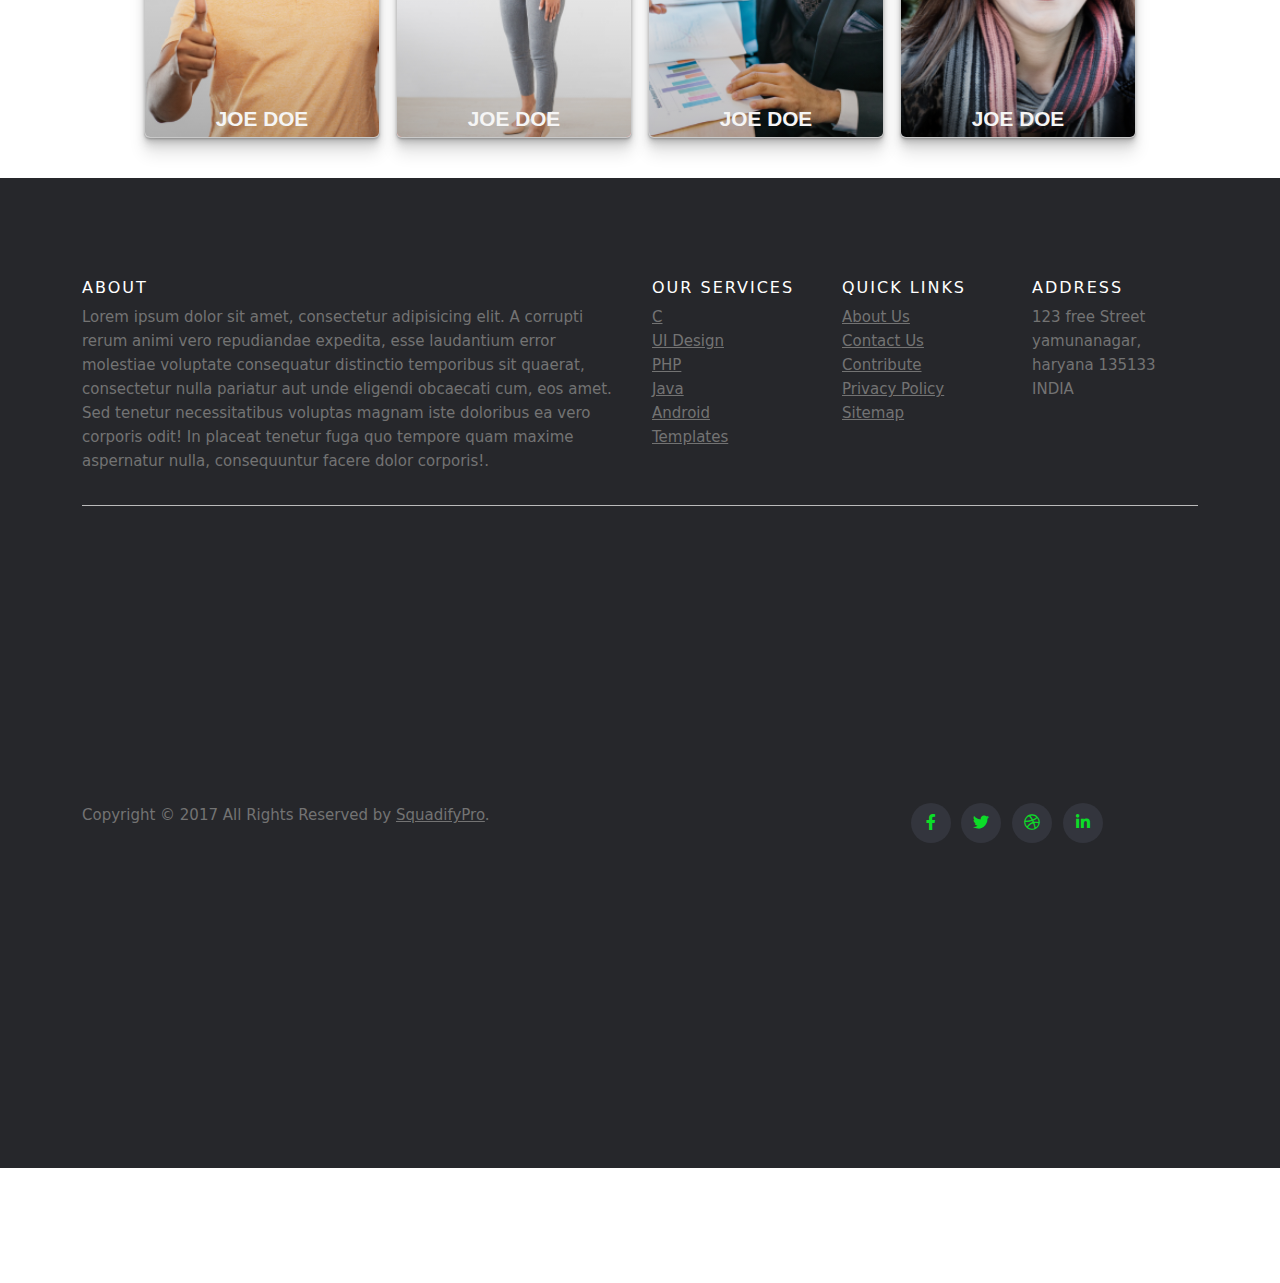
==== commit 13b31b2a: "some chnges" ====
--- a/index.html
+++ b/index.html
@@ -131,20 +131,25 @@
     </div>
   </div>
 
+<div class="servicess mt-4">
+
+    <div class="service-heading d-flex flex-column align-items-center mt-4">
+      <h1>OUR SERVICES</h1>
+    </div>
 
   <div class="container1 d-flex justify-content-around " id="service">
+           
     <div class="card1">
+      
       <img  class="card-img-top" src="https://squadifypro.com/wp-content/uploads/2021/07/shopify-logo.jpg" style="width: 15vw;"
         alt="...">
       <h2>Shopify Web Development</h2>
       <hr />
-      <p>Lorem ipsum dolor sit amet consectetur adipisicing elit. Voluptates ratione dolorem error nesciunt esse
-        architecto dolorum ducimus minima. Esse, exercitationem! ipsum dolor sit amet, consectetur adipiscing elit, sed
-        do eiusmod tempor incididunt ut labore et dolore
+      <p>Lorem ipsum dolor sit amet., ipsum dolor sit amet consectetur adipisicing elit. Facilislorem5
+        beatae nulla, dicta aut impedit vel corporis adipisci fugiat saepe magnam. ipsum dolor sit amet, consectetur
+        adipiscing elit, sed do eiusmod tempor incididunt ut labore et dolore
         magna aliqua. Ut enim ad minim veniam, quis nostrud exercitation ullamco laboris nisi ut aliquip ex ea commodo
-        consequat. Duis aute irure dolor in reprehenderit in voluptate velit esse cillum dolore eu fugiat nulla
-        pariatur. Excepteur sint occaecat cupidatat non proident, sunt in culpa qui officia deserunt mollit anim id est
-        laborum.
+        consequat. Duis aute irure  velit esse cillum dolore eu fugiat nulla
       </p>
     
       <button class="readMoreButton" id="btn-readmore1">read more</button>
@@ -159,9 +164,8 @@
         beatae nulla, dicta aut impedit vel corporis adipisci fugiat saepe magnam. ipsum dolor sit amet, consectetur
         adipiscing elit, sed do eiusmod tempor incididunt ut labore et dolore
         magna aliqua. Ut enim ad minim veniam, quis nostrud exercitation ullamco laboris nisi ut aliquip ex ea commodo
-        consequat. Duis aute irure dolor in reprehenderit in voluptate velit esse cillum dolore eu fugiat nulla
-        pariatur. Excepteur sint occaecat cupidatat non proident, sunt in culpa qui officia deserunt mollit anim id est
-        laborum.
+        consequat. Duis aute irure  velit esse cillum dolore eu fugiat nulla
+        
       </p>
       <button class="card1-btnn readMoreButton">read more</button>
     </div>
@@ -173,19 +177,20 @@
       <h2>Web Design</h2>
       <br>
       <hr />
-      <p>Lorem ipsum dolor sit amet consectetur adipisicing elit. Excepturi aut facere voluptatem voluptas incidunt
-        natus quidem, laboriosam klh lkhonkhi adipisci nesciunt exercitationem, asperiores qui est. ipsum dolor sit
-        amet, consectetur adipiscing elit, sed do eiusmod tempor incididunt ut labore et dolore
+      <p>Lorem ipsum dolor sit amet., ipsum dolor sit amet consectetur adipisicing elit. Facilislorem5
+        beatae nulla, dicta aut impedit vel corporis adipisci fugiat saepe magnam. ipsum dolor sit amet, consectetur
+        adipiscing elit, sed do eiusmod tempor incididunt ut labore et dolore
         magna aliqua. Ut enim ad minim veniam, quis nostrud exercitation ullamco laboris nisi ut aliquip ex ea commodo
-        consequat. Duis aute irure dolor in reprehenderit in voluptate velit esse cillum dolore eu fugiat nulla
-        pariatur. Excepteur sint occaecat cupidatat non proident, sunt in culpa qui officia deserunt mollit anim id est
-        laborum.
+        consequat. Duis aute irure  velit esse cillum dolore eu fugiat nulla
       </p>
       <button class="card1-btnnn readMoreButton">read more</button>
     </div>
 
     </button>
   </div>
+
+</div>
+ 
 
 
   <!-- <div class="container d-flex  justify-content-center fst">
--- a/style.css
+++ b/style.css
@@ -93,9 +93,21 @@
 
 }
 
+.service-heading{
+     
+    color: blue;
+    
+   
+}
+.card1{
+
+    height: 500px !important;
+    border-radius: 1.5rem;
+}
 .card-web {
     flex: 1 1 250px;
     box-shadow: 5px 3px 5px 5px rgb(127, 112, 112);
+    
 }
 
 .card-design {
